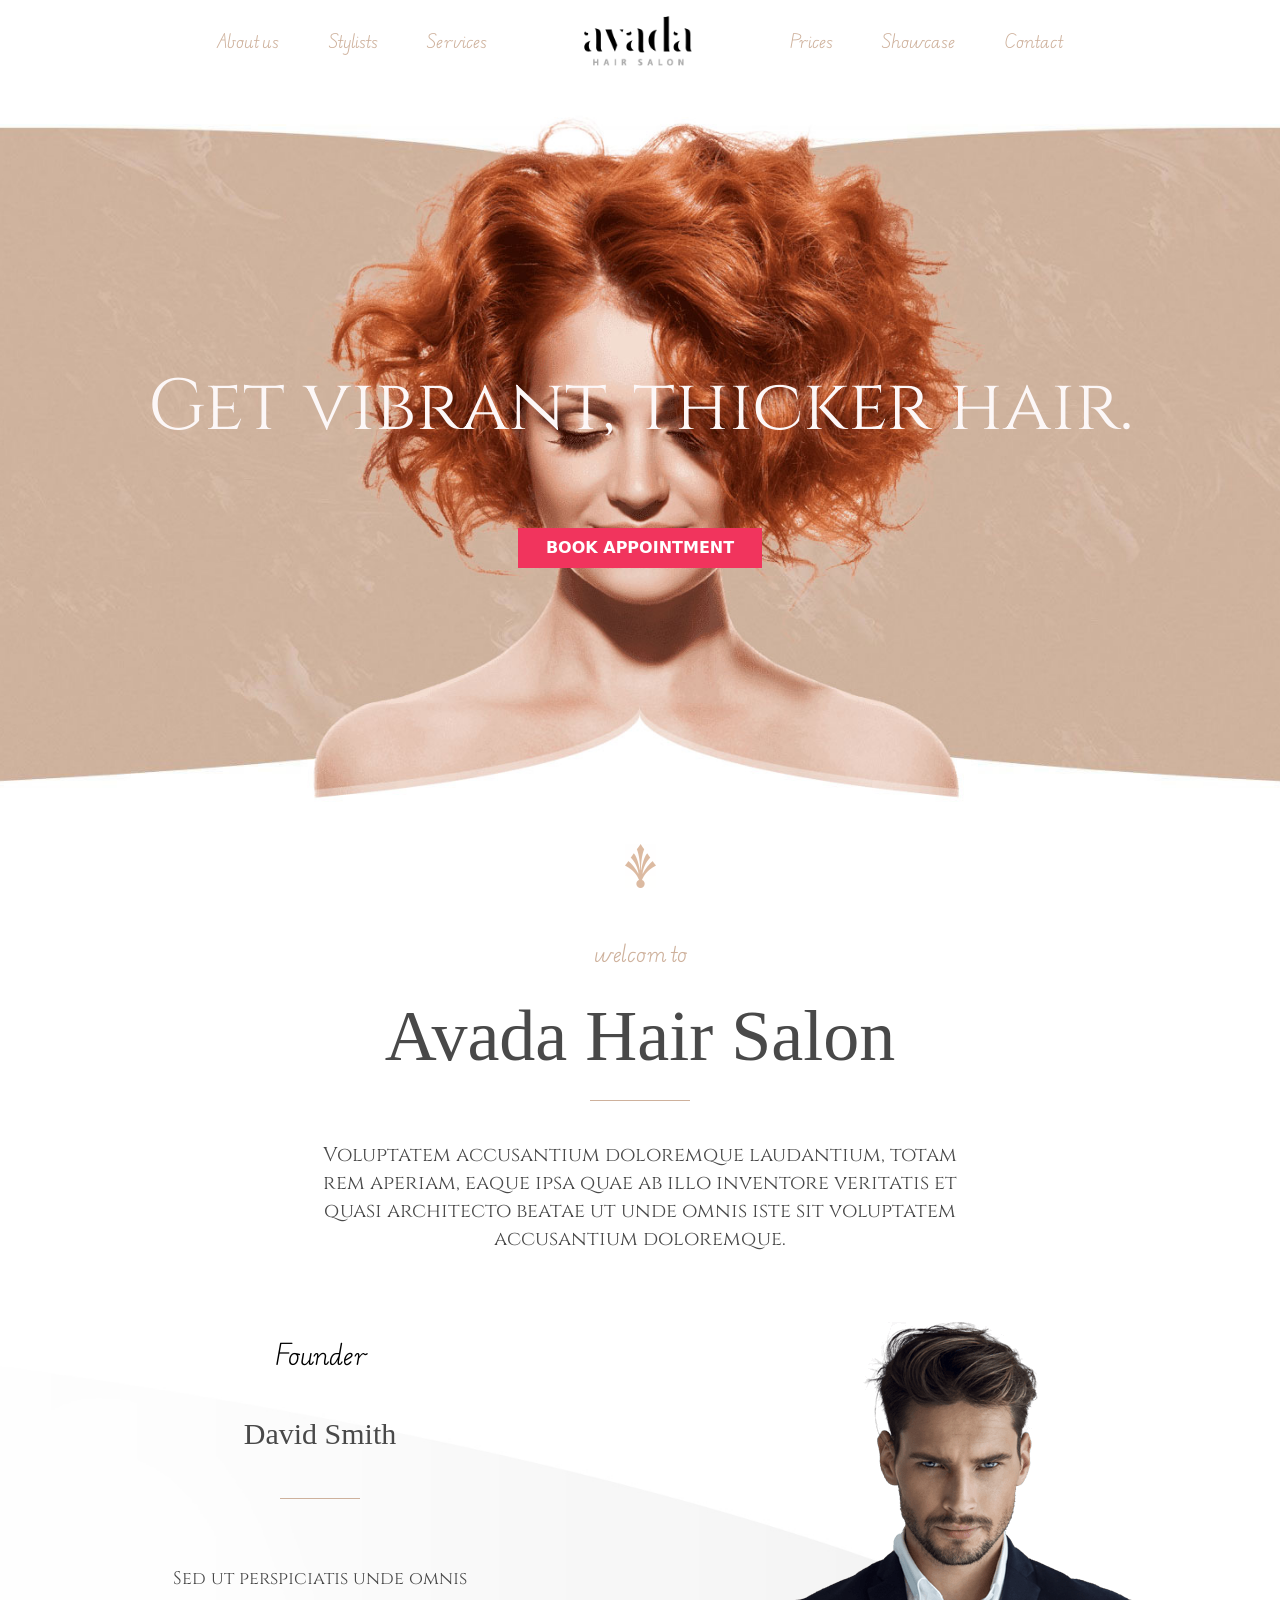
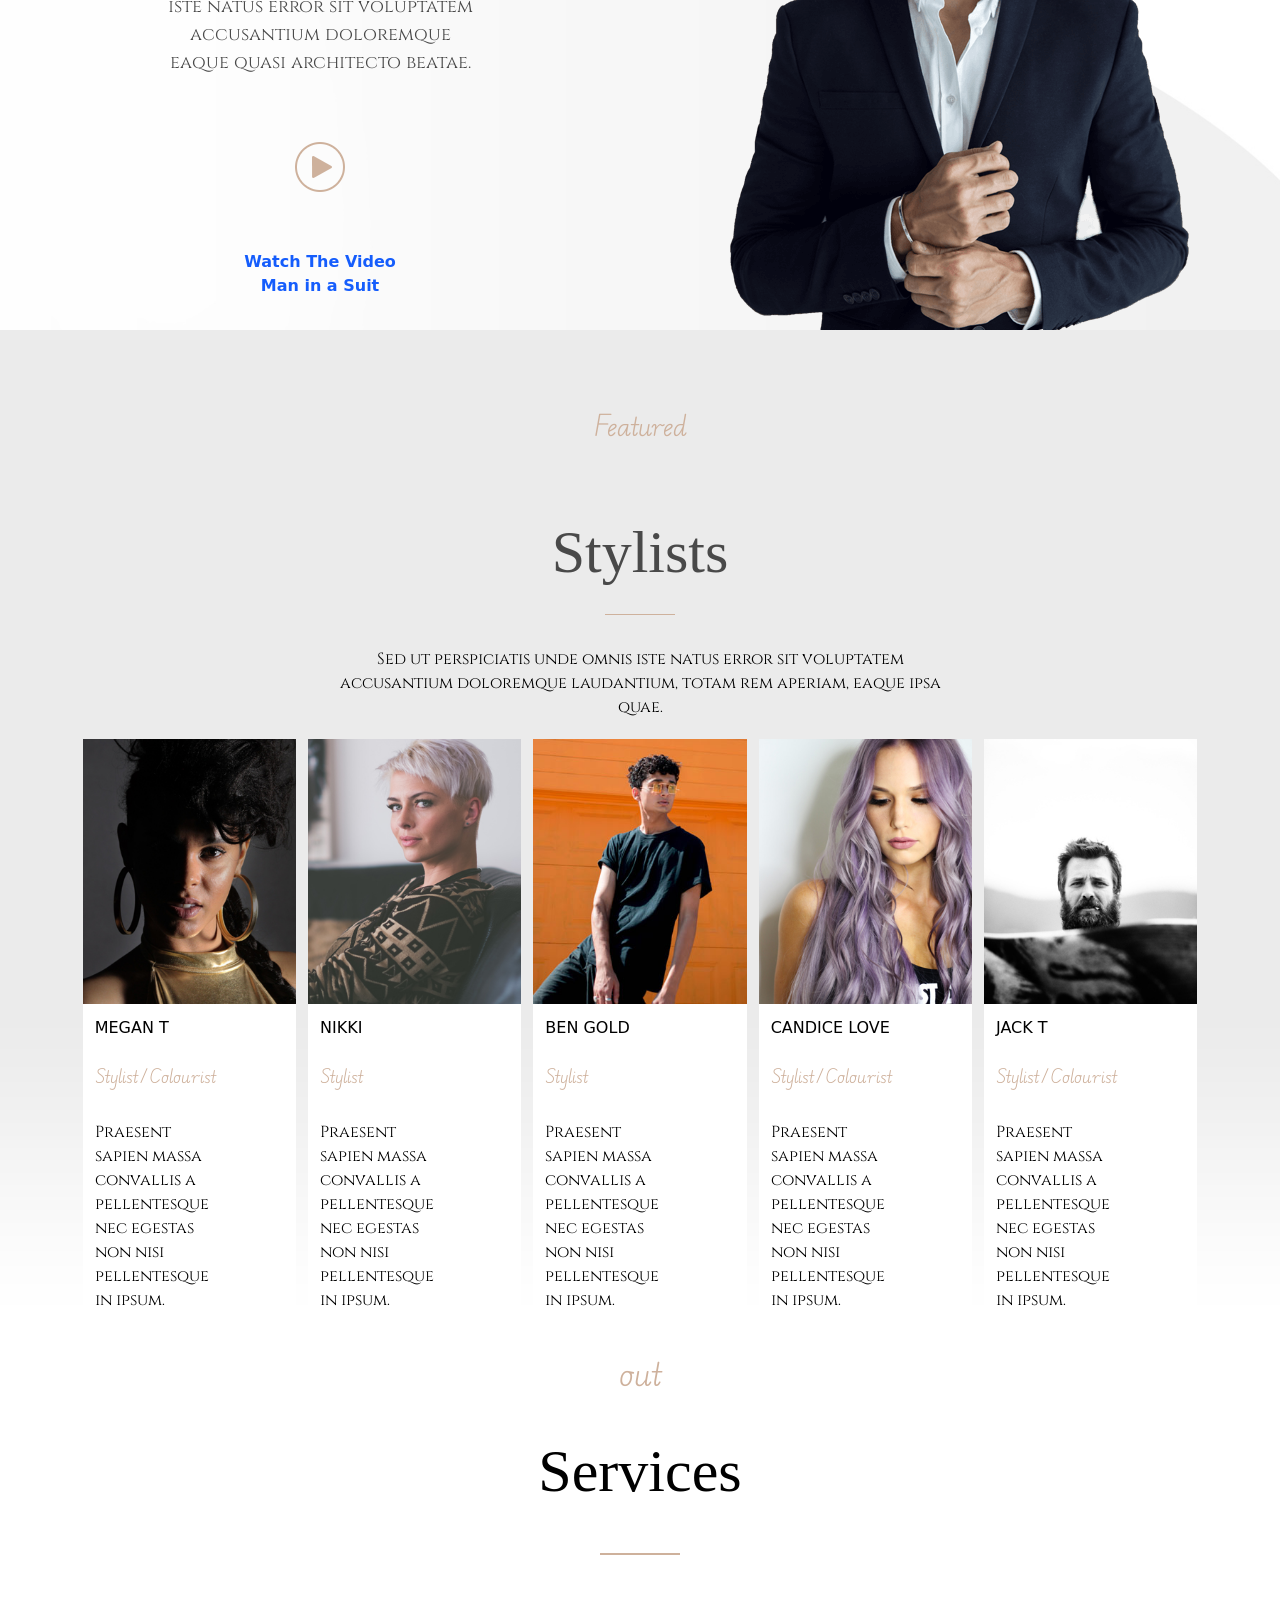
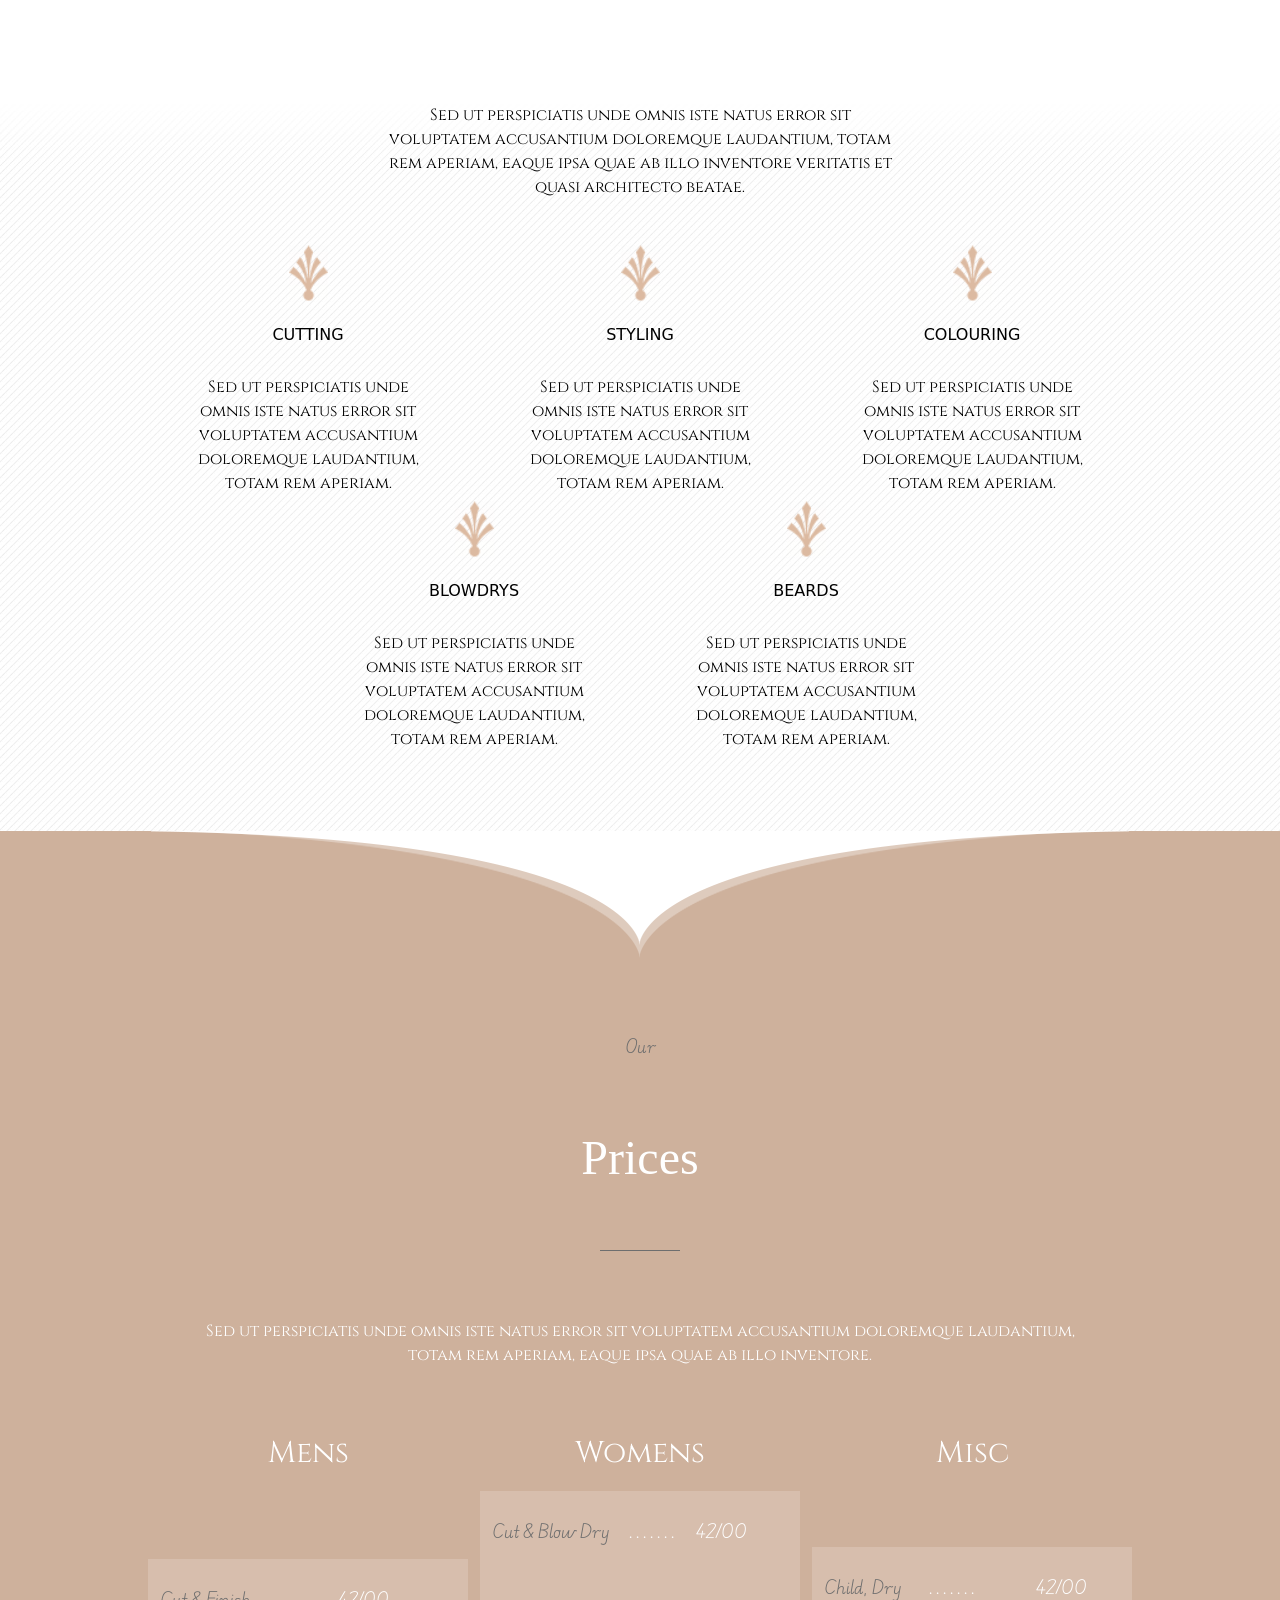
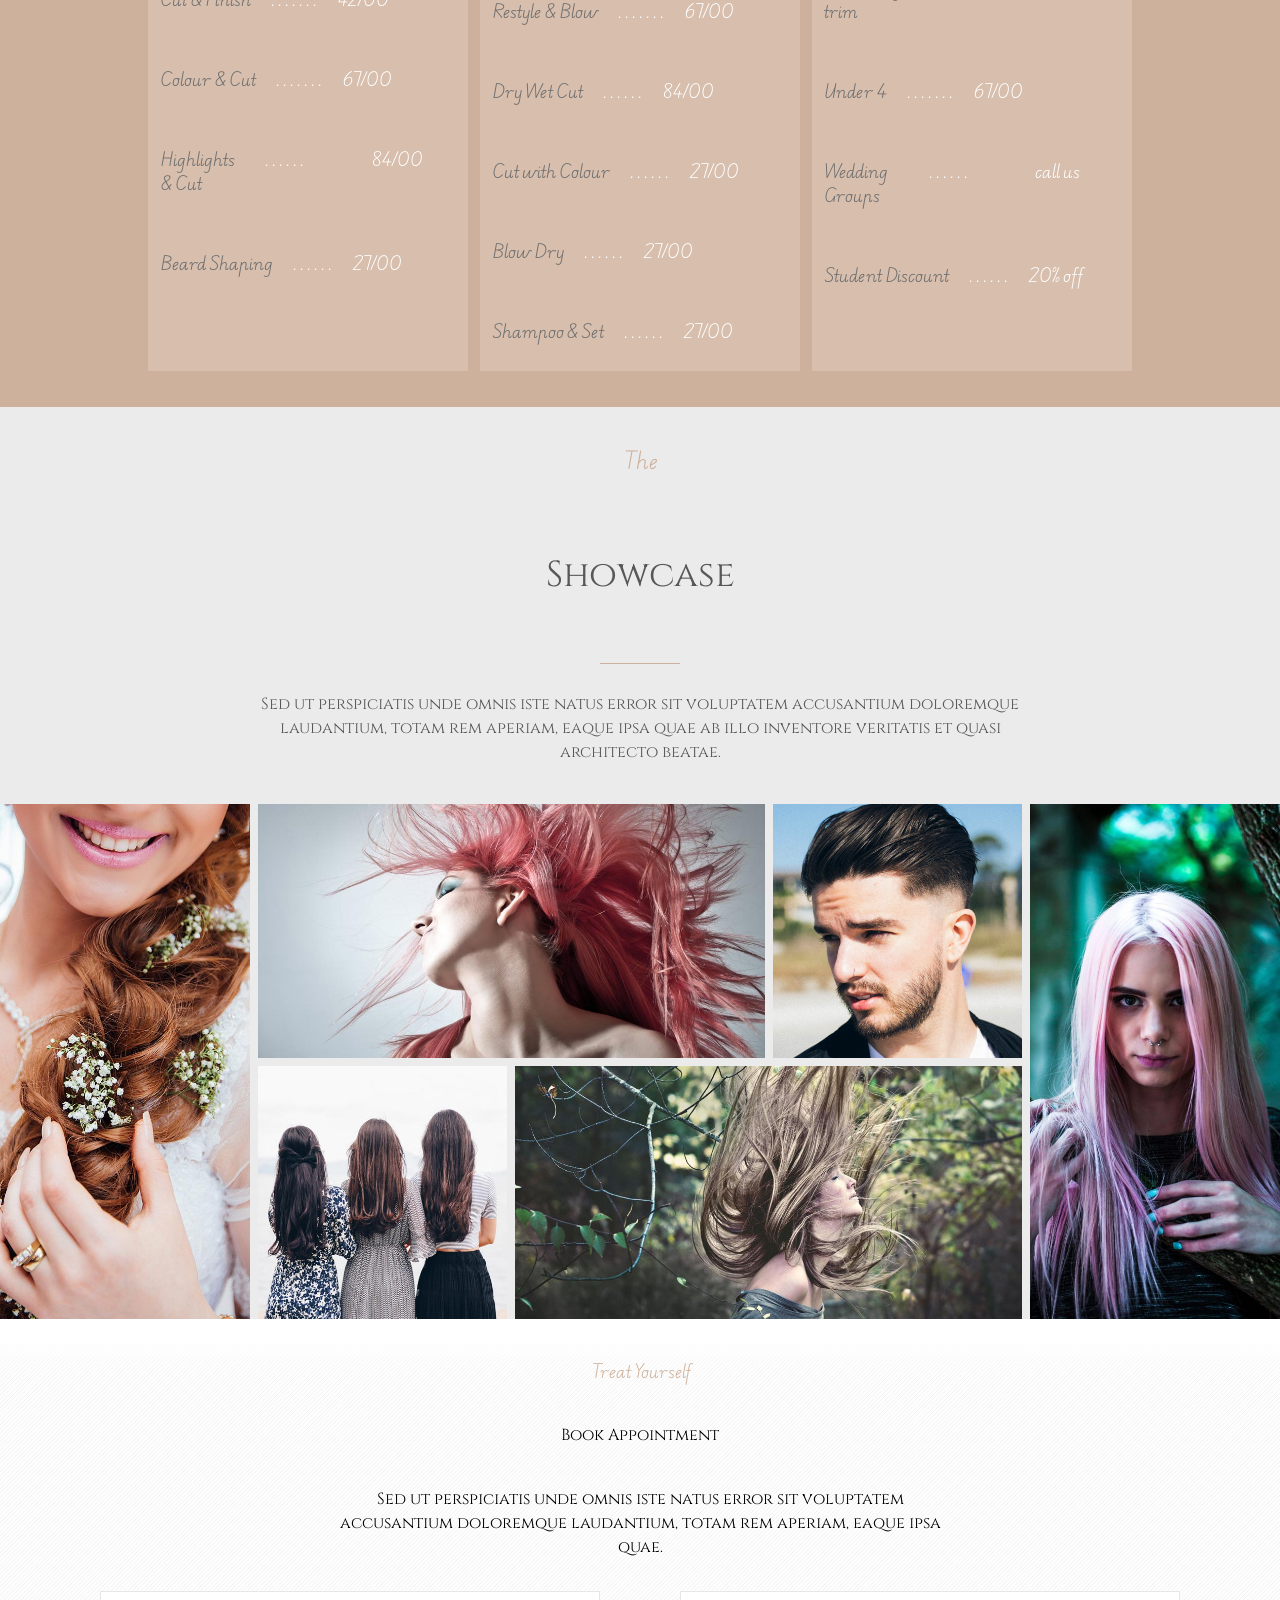
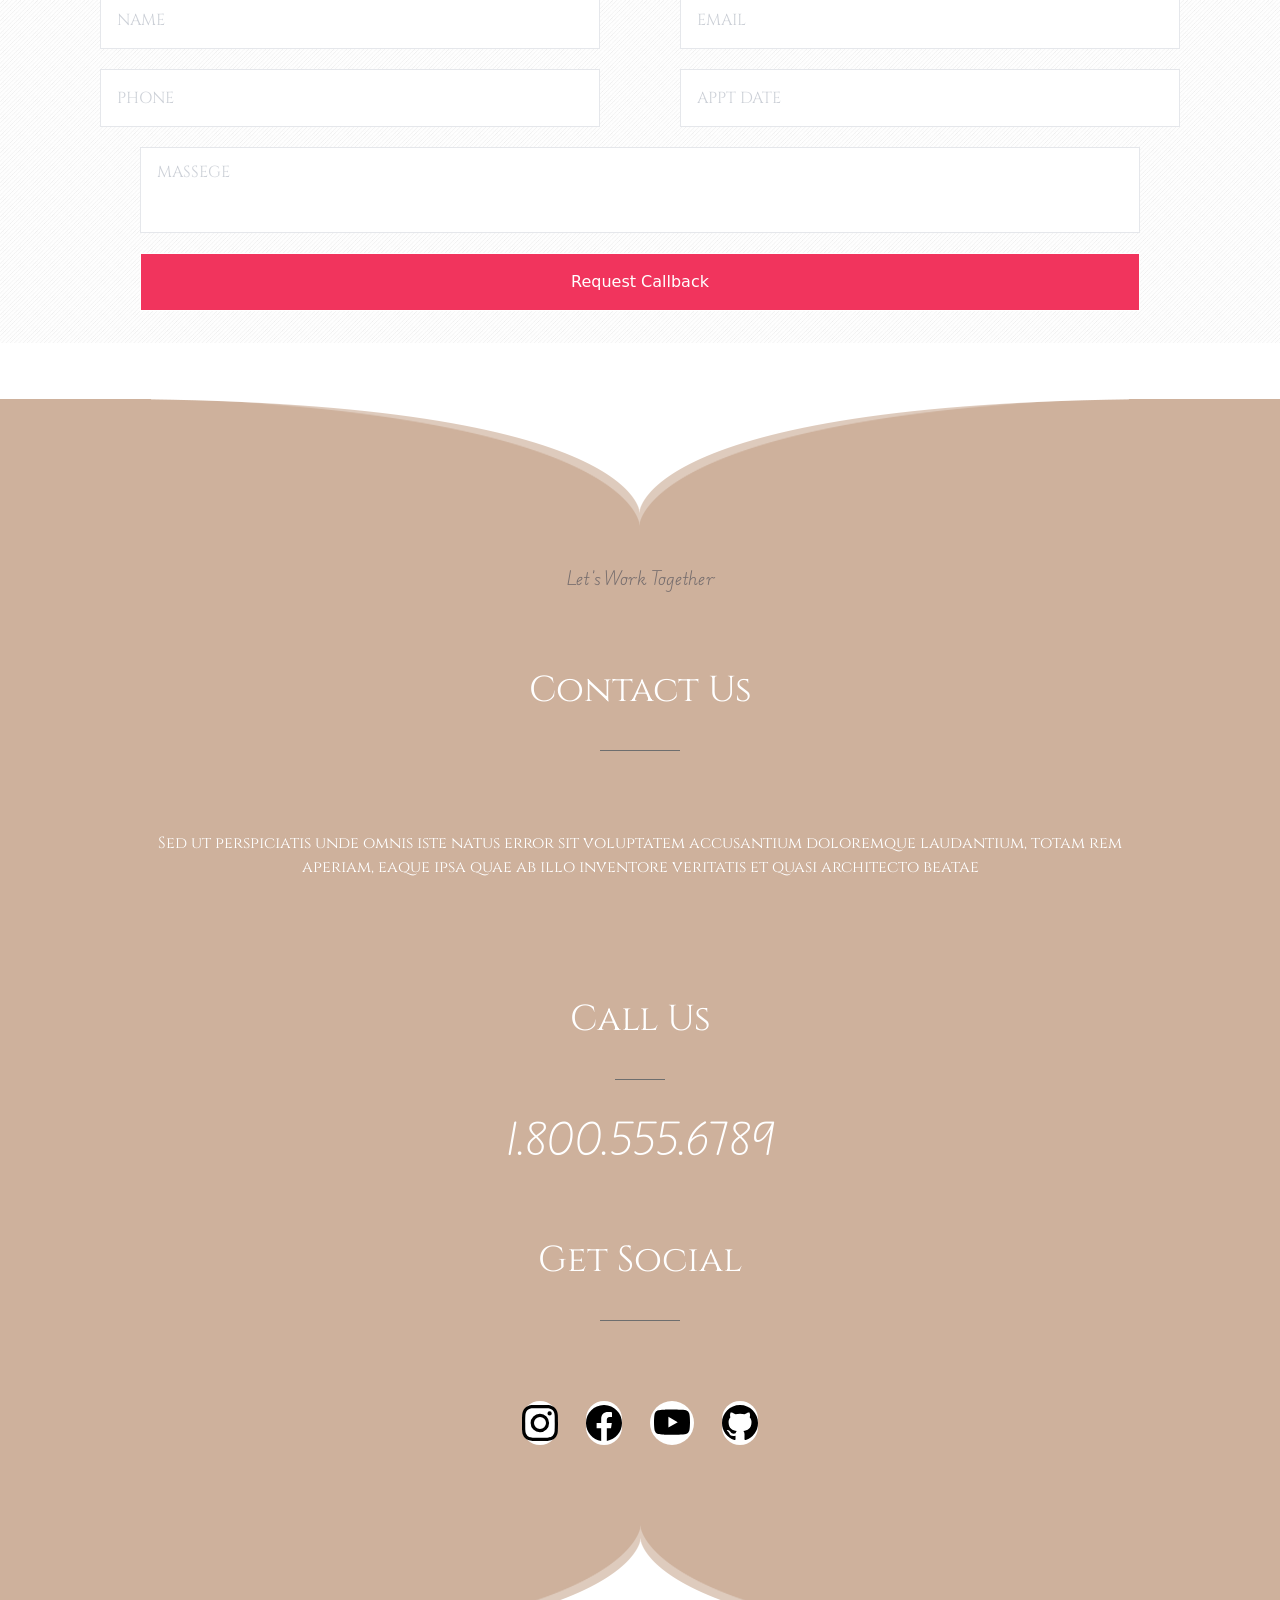
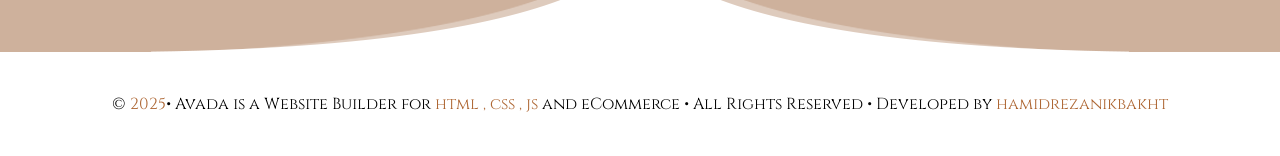
==== index.html @ 2f101762 "Initial commit" ====
<!DOCTYPE html>
<html lang="en">
<head>
    <meta charset="UTF-8">
    <meta name="viewport" content="width=device-width, initial-scale=1.0">
    <link href="./src/output.css" rel="stylesheet">
    <link rel="icon" href="src/img/intro-icon_03.png">
<title>salon</title>
</head>
<body>
    <main class="w-full flex flex-wrap 2xl:container mx-auto">
        <nav class="w-full flex flex-wrap justify-center py-4 fixed bg-white z-50 2xl:container mx-auto *:font-[par]  ">
          <ul  class="w-5/6 flex justify-between items-center xl:w-4/6  ">
              <li id="q" class="hidden  text-[#ceb19c] lg:flex      ">  About us</li>
                <li id="w" class="hidden  text-[#ceb19c] lg:flex"> Stylists</li>
                <li id="e" class="hidden  text-[#ceb19c] lg:flex">  Services</li>
            <figure class=" flex justify-center lg:w-1/4   ">
                <img class="h-[50px]" src="src/img/logo_salon-1.png" alt="">
            </figure>
                <li id="r" class="hidden  text-[#ceb19c] lg:flex">Prices</li>
                <li id="t" class="hidden  text-[#ceb19c] lg:flex">  Showcase</li>
                <li id="y" class="hidden  text-[#ceb19c] lg:flex">Contact</li>

                <li id="mm" class="  lg:hidden"><svg xmlns="http://www.w3.org/2000/svg" width="36" height="36" fill="currentColor" class="bi bi-list mr-2 text-[#ceb19c]" viewBox="0 0 16 16">
                    <path fill-rule="evenodd" d="M2.5 12a.5.5 0 0 1 .5-.5h10a.5.5 0 0 1 0 1H3a.5.5 0 0 1-.5-.5m0-4a.5.5 0 0 1 .5-.5h10a.5.5 0 0 1 0 1H3a.5.5 0 0 1-.5-.5m0-4a.5.5 0 0 1 .5-.5h10a.5.5 0 0 1 0 1H3a.5.5 0 0 1-.5-.5"/>
                  </svg></li>
            </ul>
        </nav>
        <header class=" w-full flex justify-center flex-wrap mt-24 py-64 bg-center bg-cover   " style="background-image: url(src/img/homepage_hero.jpg);  ">
            <div class="w-full text-center flex justify-center py-5 "><p class=" text-4xl w-[80%] font-[iran] lg:text-7xl text-[#fcf7f7]">Get vibrant, thicker hair.</p></div>
            <div class="w-full flex justify-center pt-16  "><button class="bg-[#f1345d] px-7 py-2 text-white font-bold ">BOOK APPOINTMENT</button></div>
            <ul id="uu" class=" bg-black hidden  *:w-full   *:text-black  z-50   ">

              <li class=" w-full  font-[Iran] py-5">About us</li>
              <li class=" w-full  font-[Iran] py-5">Stylists</li>
              <li class=" w-full  font-[Iran] py-5">Services</li>
              <li class=" w-full  font-[Iran] py-5">Prices</li>
              <li class=" w-full  font-[Iran] py-5">Showcase</li>
              <li class=" w-full  font-[Iran] py-5">Contact</li>

            </ul>
        
          </header>
        <section class="w-full flex-wrap flex ">
            <figure class="w-full flex justify-center py-5">
                <img src="src/img/intro-icon_03.png" alt="">
                 </figure>
            <div class="font-extralight w-full text-[#ceb19c] text-center py-8"><p class="text-xl font-[par]">welcom to</p></div>
            <div class="w-full flex-wrap flex text-center justify-center"><p class="font-serif text-[45px] w-[80%] lg:text-7xl text-[#494949]">Avada Hair Salon</p></div>
            <div class="w-full flex justify-center mt-7"><div class="w-[100px] border-b border-[#ceb19c]"></div></div>
            <div class="w-full text-center py-10 flex justify-center"><p class="text-[#494949] text-xl font-[Iran] w-[50%] md:w-[90%] lg:w-[60%] xl:w-[50%]">Voluptatem accusantium doloremque laudantium, totam rem aperiam, eaque ipsa quae ab illo inventore veritatis et quasi architecto beatae ut unde omnis iste sit voluptatem accusantium doloremque.</p></div>
           
        </section>
           <section id="z" class=" w-full flex flex-wrap bg-center bg-cover " style="background-image: url(/src/img/intro-bg2_02.jpg);  ; object-fit: cover;">
            <div class=" lg:w-1/2 flex-wrap flex items-end">
            <div class="w-full text-center py-5"><p class="text-[-[#ceb19c]] text-2xl font-[par]">Founder</p></div>
            <div class="w-full text-center  pb-5"><p class="text-3xl font-serif text-[#494949] ">David Smith</p></div>
            <div class="w-full flex justify-center"><div class="border-b w-[80px] border-[#ceb19c]"></div></div>
            <div class=" flex justify-center  py-10"><p class="text-[#494949]  w-[50%]  text-center text-lg font-[Iran] ">Sed ut perspiciatis unde omnis iste natus error sit voluptatem accusantium doloremque eaque quasi architecto beatae.</p></div>
             <figure class=" flex justify-center w-full ">
                <img src="src/img/play_03.png" alt="">
            </figure>
        
            <div class="w-full text-center  py-8"><p class="text-blue-600 font-bold">Watch The Video <br/> Man in a Suit</p></div>
     </div>
     <div class="w-full lg:w-1/2">
            <figure class="w-full flex justify-center  " >
                <img src="src/img/mr_avada_founder.png" alt="">
            </figure>
        </div>
        </section>
        <section id="x" class="bg-[#ebebeb] w-full  ">
            <div class="w-full flex justify-center py-20 text-[#ceb19c] text-2xl"><p class=" font-[par] ">Featured</p></div>
            <div class="w-full flex justify-center "><p class="font-serif text-4xl lg:text-6xl text-[#494949]">Stylists</p></div>
            <div class="w-full py-8 flex justify-center"><div class="w-[70px] border-b border-[#ceb19c]"></div></div>
            <div class="w-full flex justify-center"><p class="font-[Iran] text-center w-[80%] xl:w-[50%]">Sed ut perspiciatis unde  omnis iste natus error sit voluptatem accusantium doloremque laudantium, totam rem aperiam, eaque ipsa quae.</p></div>
        <div class=" w-full flex-wrap flex justify-center md:gap-3  lg:w-full lg:flex-wrap lg:flex lg:justify-center lg:gap-3  *:bg-white *:lg:w-1/6 *:md:w-1/4 *:mt-5 *:w-[80%] " style="background-image: url(src/img/stylist-bg.jpg);">
            <div class=""><figure class="w-full"><img class="mx-auto" src="src/img/01.jpg" alt=""> <figcaption class="ml-3 py-3">MEGAN T</figcaption> <figcaption class="ml-3 py-3 font-[par] text-[#ceb19c]">Stylist / Colourist</figcaption ></figure> <p class=" font-[Iran] ml-3 w-[60%] py-5">Praesent sapien massa convallis a pellentesque nec egestas non nisi pellentesque in ipsum.</p></div>
            <div class=""><figure class="w-full"><img class="mx-auto" src="src/img/02.jpg" alt=""> <figcaption class="ml-3 py-3">NIKKI</figcaption> <figcaption class=" ml-3 py-3 font-[par] text-[#ceb19c]">Stylist</figcaption ></figure> <p class=" font-[Iran] ml-3 w-[60%] py-5">Praesent sapien massa convallis a pellentesque nec egestas non nisi pellentesque in ipsum.</p> </div>
            <div class=""><figure class="w-full"><img class="mx-auto" src="src/img/03.jpg" alt=""> <figcaption class="ml-3 py-3">BEN GOLD</figcaption> <figcaption class=" ml-3 py-3 font-[par] text-[#ceb19c]">Stylist</figcaption ></figure><p class=" font-[Iran] ml-3 w-[60%] py-5">Praesent sapien massa convallis a pellentesque nec egestas non nisi pellentesque in ipsum.</p>  </div>
            <div class=""><figure class="w-full"><img class="mx-auto" src="src/img/04.jpg" alt=""> <figcaption class="ml-3 py-3">CANDICE LOVE</figcaption> <figcaption class=" ml-3 py-3 font-[par] text-[#ceb19c]">Stylist / Colourist</figcaption ></figure> <p class=" font-[Iran] ml-3 w-[60%] py-5">Praesent sapien massa convallis a pellentesque nec egestas non nisi pellentesque in ipsum.</p> </div>
            <div class=""><figure class="w-full"><img class="mx-auto" src="src/img/05.jpg" alt=""> <figcaption class="ml-3 py-3">JACK T</figcaption> <figcaption class=" ml-3 py-3  font-[par] text-[#ceb19c]">Stylist / Colourist</figcaption ></figure><p class=" font-[Iran] ml-3 w-[60%] py-5">Praesent sapien massa convallis a pellentesque nec egestas non nisi pellentesque in ipsum.</p> </div>
        </div>
        </section>
        <section id="c" class="w-full flex flex-wrap justify-center bg-white pb-20">
            <div class="w-full py-6 text-center"><span class="text-[#ceb19c] font-[par] text-3xl">out</span></div>
            <div class="w-full py-6 text-center"><span class="text-black  text-6xl font-serif">Services</span></div>
            <div class="w-full py-7"><div class="w-[80px] border border-[#ceb19c] mx-auto"></div></div>
        </section>
        <section class="w-full flex-wrap flex justify-center gap-y-3   *:w-[80%] *: *:flex *:justify-center *:flex-wrap lg:gap-3 pb-20 " style="background-image: url(src/img/services-bg3_26-e1518615760726.jpg);">
            <div class="w-full flex justify-center py-10"><p class="font-[Iran] text-center w-[60%] lg:w-[50%]">Sed ut perspiciatis unde omnis iste natus error sit voluptatem accusantium doloremque laudantium, totam rem aperiam, eaque ipsa quae ab illo inventore veritatis et quasi architecto beatae.</p></div>
            <div class="text-center lg:w-1/4"><figure class="w-full flex justify-center flex-wrap"><img class="scale-125 " src="src/img/intro-icon_03.png" alt=""> <figcaption class="w-full  py-7 text-center">CUTTING</figcaption></figure><p class="w-[60%]  font-[Iran]  md:w-[70%]">Sed ut perspiciatis unde omnis iste natus error sit voluptatem accusantium doloremque laudantium, totam rem aperiam.</p></div>
            <div class="text-center lg:w-1/4"><figure class="w-full flex justify-center flex-wrap"><img class="scale-125 " src="src/img/intro-icon_03.png" alt=""> <figcaption class="w-full  py-7 text-center">STYLING</figcaption></figure><p class="w-[60%]  font-[Iran]  md:w-[70%]">Sed ut perspiciatis unde omnis iste natus error sit voluptatem accusantium doloremque laudantium, totam rem aperiam.</p></div>
            <div class="text-center lg:w-1/4"><figure class="w-full flex justify-center flex-wrap"><img class="scale-125 " src="src/img/intro-icon_03.png" alt=""> <figcaption class="w-full  py-7 text-center">COLOURING</figcaption></figure><p class="w-[60%]  font-[Iran]  md:w-[70%]">Sed ut perspiciatis unde omnis iste natus error sit voluptatem accusantium doloremque laudantium, totam rem aperiam.</p></div>
            <div class="text-center lg:w-1/4"><figure class="w-full flex justify-center flex-wrap"><img class="scale-125 " src="src/img/intro-icon_03.png" alt=""> <figcaption class="w-full  py-7 text-center">BLOWDRYS</figcaption></figure><p class="w-[60%]  font-[Iran]  md:w-[70%]">Sed ut perspiciatis unde omnis iste natus error sit voluptatem accusantium doloremque laudantium, totam rem aperiam.</p></div>
            <div class="text-center lg:w-1/4"><figure class="w-full flex justify-center flex-wrap"><img class="scale-125 " src="src/img/intro-icon_03.png" alt=""> <figcaption class="w-full  py-7 text-center">BEARDS</figcaption></figure><p class="w-[60%]  font-[Iran]  md:w-[70%]">Sed ut perspiciatis unde omnis iste natus error sit voluptatem accusantium doloremque laudantium, totam rem aperiam.</p></div>
        </section>
        <section id="v" class="w-full flex-wrap flex justify-center bg-[#ceb19c] gap-3">
                <figure class="w-full flex justify-center"><img class="-scale-100" src="src/img/footer-curve.png" alt=""> </figure>            
                <div class="w-full text-center py-16"><p class="font-[par] text-[#6e6e6e]">Our</p></div>
                <div class="w-full text-center "><p class="font-serif text-white text-5xl">Prices</p></div>
                <div class="w-full py-14 "><div class="w-[80px] border-b border-[#6e6e6e] mx-auto"></div></div>
                <div class="w-full flex justify-center "><p class="font-[Iran] text-center text-white  w-[70%]">Sed ut perspiciatis unde omnis iste natus error sit voluptatem accusantium doloremque laudantium, totam rem aperiam, eaque ipsa quae ab illo inventore.</p>                </div>
                <div class="w-[80%] flex flex-wrap justify-center my-9 lg:w-1/4">
                    <p class="text-white py-5 font-[Iran] text-3xl ">Mens</p>
                    <div class="w-full bg-[#d7bead] *:space-x-5 *:text-[#6e6e6e] *:font-[par] *:py-7 *:px-3 ">
                      <div class="flex"> <p>Cut & Finish </p> <span class="text-white">. . . . . . . </span> <span class="text-white">42/00</span></div> 
                      <div class="flex"> <p>Colour & Cut </p> <span class="text-white">. . . . . . . </span> <span class="text-white">67/00</span></div> 
                      <div class="flex *:w-1/3"> <p>Highlights & Cut	 </p> <span class="text-white">. . . . . .  </span> <span class="text-white">84/00</span></div> 
                      <div class="flex"> <p>Beard Shaping </p> <span class="text-white ">. . . . . .  </span> <span class="text-white">27/00</span></div> 
                        
                    </div>
                </div>
                <div class="w-[80%] flex flex-wrap justify-center my-9 lg:w-1/4  ">
                    <p class="text-white py-5 font-[Iran] text-3xl ">Womens</p>
                    <div class="w-full bg-[#d7bead] *:space-x-5 *:text-[#6e6e6e] *:font-[par] *:py-7 *:px-3 ">
                      <div class="flex"> <p>Cut & Blow Dry </p> <span class="text-white">. . . . . . . </span> <span class="text-white">42/00</span></div> 
                      <div class="flex"> <p>Restyle & Blow</p> <span class="text-white">. . . . . . . </span> <span class="text-white">67/00</span></div> 
                      <div class="flex"> <p>Dry Wet Cut	 </p> <span class="text-white">. . . . . .  </span> <span class="text-white">84/00</span></div> 
                      <div class="flex"> <p>Cut with Colour </p> <span class="text-white ">. . . . . .  </span> <span class="text-white">27/00</span></div> 
                      <div class="flex"> <p>Blow Dry </p> <span class="text-white ">. . . . . .  </span> <span class="text-white">27/00</span></div> 
                      <div class="flex"> <p>Shampoo & Set </p> <span class="text-white ">. . . . . .  </span> <span class="text-white">27/00</span></div> 
                        
                    </div>
                </div>
                <div class="w-[80%] flex flex-wrap justify-center my-9 lg:w-1/4 ">
                    <p class="text-white py-5 font-[Iran] text-3xl">Misc</p>
                    <div class="w-full bg-[#d7bead] *:space-x-5 *:text-[#6e6e6e] *:font-[par] *:py-7 *:px-3 ">
                      <div class="flex *:w-1/3" > <p>Child, Dry trim </p> <span class="text-white">. . . . . . . </span> <span class="text-white">42/00</span></div> 
                      <div class="flex"> <p>Under 4</p> <span class="text-white">. . . . . . . </span> <span class="text-white">67/00</span></div> 
                      <div class="flex *:w-1/3"> <p>Wedding Groups	 </p> <span class="text-white">. . . . . .</span> <span class="text-white">call us</span></div> 
                      <div class="flex"> <p>Student Discount </p> <span class="text-white ">. . . . . .</span> <span class="text-white">20% off</span></div> 
                    </div>
                </div>
            </section>
            <section id="b" class="w-full flex flex-wrap bg-[#ebebeb] ">
                <div class="w-full text-center py-10"><p class="font-[par] text-[#ceb19c] text-xl">The</p></div>
                <div class="w-full text-center py-10"><p class="font-[Iran] text-[#585858] text-4xl">Showcase</p></div>
                <div class="w-full py-7"><div class="w-[80px] border-b border-[#ceb19c] mx-auto"></div></div>
                <div class="w-full flex justify-center"><p class="font-[Iran] w-[60%] text-center text-[#585858]">Sed ut perspiciatis unde omnis iste natus error sit voluptatem accusantium doloremque laudantium, totam rem aperiam, eaque ipsa quae ab illo inventore veritatis et quasi architecto beatae.</p></div>
                 <div class="flex flex-wrap gap-y-4 py-9 lg:hidden ">
                                   <figure class=""><img class=" object-cover" src="src/img/wedding_salon_service.jpg" alt=""></figure>
                                   <figure class=""><img class="h-[200px] object-cover" src="src/img/gallery_image_2.jpg" alt=""></figure>
                                   <figure class=""><img class="h-[300px] w-full object-cover"  src="src/img/1414_01.jpg" alt=""></figure>
                                   <figure class=""><img src="src/img/gallery_image_4.jpg" alt=""></figure>
                                   <figure class=""><img class="h-[200px] object-cover"  src="src/img/gallery_image_5.jpg" alt=""></figure>
       
                               </div> 
                        <div class=" hidden lg:grid w-full  grid-cols-10  gap-2  pt-10 overflow-hidden  *:overflow-hidden *:transition-all duration-300 *:hover:scale-110 ">
                            <figure class="col-span-2 row-span-2 ">
                              <img class="h-full object-cover " src="src/img/wedding_salon_service.jpg" alt="">
                            </figure>
                            <figure class="col-span-4 row-span-1 ">
                              <img class=" object-cover " src="src/img/gallery_image_2.jpg" alt="">
                            </figure>
                            <figure class="col-span-2 row-span-1 ">
                              <img class="h-full object-cover " src="src/img/1414_01.jpg" alt="">
                            </figure>
                            <figure class="col-span-2 row-span-2 ">
                              <img class="h-full object-cover " src="src/img/gallery_image_3.jpg" alt="">
                            </figure>
                            <figure class="col-span-2 row-span-1 ">
                              <img class="h-full object-cover " src="src/img/gallery_image_4.jpg" alt="">
                            </figure>
                            <figure class="col-span-4 row-span-1 ">
                              <img  src="src/img/gallery_image_5.jpg" alt="">
                            </figure>
                          </div>
                        
            </section>
            <section class="flex flex-wrap w-full bg-[#ebebeb] bg-cover " style="background-image: url(src/img/services-bg3_26-e1518615760726.jpg);">
                <div class="w-full flex justify-center text-[#ceb19c]"><p class="font-[par] py-10">Treat Yourself</p></div>
                <div class="w-full flex justify-center text-black"><p class="font-[Iran] pb-10">Book Appointment</p></div>
                <div class="w-full mx-auto"><div class="w-[60px] bordr border-[#ceb19c]"></div></div>
                <div class="w-full flex justify-center"><p class="w-[50%] text-center font-[Iran]">Sed ut perspiciatis unde omnis iste natus error sit voluptatem accusantium doloremque laudantium, totam rem aperiam, eaque ipsa quae.</p></div>
                <div class=" w-full flex flex-wrap justify-center py-8 gap-y-5 gap-20">
                    <input class="border bg-white p-4 border-gray-200 text-gray-400 font-[Iran] lg:w-[500px]" placeholder="NAME" type="text">
                    <input class="border bg-white p-4 border-gray-200 text-gray-400 font-[Iran] lg:w-[500px]" placeholder="EMAIL" type="email">
                    <input class="border bg-white p-4 border-gray-200 text-gray-400 font-[Iran] lg:w-[500px]" placeholder="PHONE" type="number">
                    <input class="border bg-white p-4 border-gray-200 text-gray-400 font-[Iran] lg:w-[500px]" placeholder="APPT DATE" type="text">
                    <input class="border bg-white pb-12 px-4 py-3 border-gray-200 text-gray-400 font-[Iran] lg:w-[1000px] " placeholder="MASSEGE" type="text">
                    <button class="p-4 border bg-[#f1345d] text-white md:w-[600px] lg:w-[1000px]">Request Callback</button>
                </div>
            </section>
            <footer id="n" class="w-full flex-wrap flex justify-center bg-[#ceb19c] mt-14">
                <figure class="w-full flex justify-center"><img class="-scale-100 object-cover" src="src/img/footer-curve.png" alt=""></figure>
                <div class="w-full text-center py-10"><p class="font-[par] text-[#776e6e]">Let’s Work Together</p></div>
                <div class="w-full text-center py-10"><p class="font-[Iran] text-4xl text-white">Contact Us</p></div>
                <div class="w-full "><div class="w-[80px] border-b mx-auto border-[#6e6e6e]"></div></div>
                <div class="w-[80%] py-20"><p class="text-white font-[Iran] text-center">Sed ut perspiciatis unde omnis iste natus error sit voluptatem accusantium doloremque laudantium, totam rem aperiam, eaque ipsa quae ab illo inventore veritatis et quasi architecto beatae</p></div>
                <div class="w-full text-center"><p class="text-white font-[Iran] text-4xl py-10">Call Us</p></div>
                <div class="w-full "><div class="w-[50px] border-b mx-auto border-[#6e6e6e]"></div></div>
                <div class="w-full text-center"><p class="text-white font-[par] text-4xl py-10">1.800.555.6789</p></div>
                <div class="w-full text-center"><p class="text-white font-[Iran] text-4xl py-10">Get Social</p></div>
                <div class="w-full "><div class="w-[80px] border-b mx-auto border-[#6e6e6e]"></div></div>
                <div class="w-full flex justify-center gap-7 py-20 *:flex *:items-center *:hover:scale-105 " ><span class=" bg-white rounded-full flex items-center"><svg xmlns="http://www.w3.org/2000/svg" width="36" height="36" fill="currentColor" class="bi bi-instagram" viewBox="0 0 16 16">
                    <path d="M8 0C5.829 0 5.556.01 4.703.048 3.85.088 3.269.222 2.76.42a3.9 3.9 0 0 0-1.417.923A3.9 3.9 0 0 0 .42 2.76C.222 3.268.087 3.85.048 4.7.01 5.555 0 5.827 0 8.001c0 2.172.01 2.444.048 3.297.04.852.174 1.433.372 1.942.205.526.478.972.923 1.417.444.445.89.719 1.416.923.51.198 1.09.333 1.942.372C5.555 15.99 5.827 16 8 16s2.444-.01 3.298-.048c.851-.04 1.434-.174 1.943-.372a3.9 3.9 0 0 0 1.416-.923c.445-.445.718-.891.923-1.417.197-.509.332-1.09.372-1.942C15.99 10.445 16 10.173 16 8s-.01-2.445-.048-3.299c-.04-.851-.175-1.433-.372-1.941a3.9 3.9 0 0 0-.923-1.417A3.9 3.9 0 0 0 13.24.42c-.51-.198-1.092-.333-1.943-.372C10.443.01 10.172 0 7.998 0zm-.717 1.442h.718c2.136 0 2.389.007 3.232.046.78.035 1.204.166 1.486.275.373.145.64.319.92.599s.453.546.598.92c.11.281.24.705.275 1.485.039.843.047 1.096.047 3.231s-.008 2.389-.047 3.232c-.035.78-.166 1.203-.275 1.485a2.5 2.5 0 0 1-.599.919c-.28.28-.546.453-.92.598-.28.11-.704.24-1.485.276-.843.038-1.096.047-3.232.047s-2.39-.009-3.233-.047c-.78-.036-1.203-.166-1.485-.276a2.5 2.5 0 0 1-.92-.598 2.5 2.5 0 0 1-.6-.92c-.109-.281-.24-.705-.275-1.485-.038-.843-.046-1.096-.046-3.233s.008-2.388.046-3.231c.036-.78.166-1.204.276-1.486.145-.373.319-.64.599-.92s.546-.453.92-.598c.282-.11.705-.24 1.485-.276.738-.034 1.024-.044 2.515-.045zm4.988 1.328a.96.96 0 1 0 0 1.92.96.96 0 0 0 0-1.92m-4.27 1.122a4.109 4.109 0 1 0 0 8.217 4.109 4.109 0 0 0 0-8.217m0 1.441a2.667 2.667 0 1 1 0 5.334 2.667 2.667 0 0 1 0-5.334"/>
                  </svg></span>
                   <span class=" bg-white rounded-full "><svg xmlns="http://www.w3.org/2000/svg" width="36" height="36" fill="currentColor" class="bi bi-facebook" viewBox="0 0 16 16">
                    <path d="M16 8.049c0-4.446-3.582-8.05-8-8.05C3.58 0-.002 3.603-.002 8.05c0 4.017 2.926 7.347 6.75 7.951v-5.625h-2.03V8.05H6.75V6.275c0-2.017 1.195-3.131 3.022-3.131.876 0 1.791.157 1.791.157v1.98h-1.009c-.993 0-1.303.621-1.303 1.258v1.51h2.218l-.354 2.326H9.25V16c3.824-.604 6.75-3.934 6.75-7.951"/>
                  </svg></span> <span class="rounded-full p-1 bg-white"><svg xmlns="http://www.w3.org/2000/svg" width="36" height="36" fill="currentColor" class="bi bi-youtube" viewBox="0 0 16 16">
                    <path d="M8.051 1.999h.089c.822.003 4.987.033 6.11.335a2.01 2.01 0 0 1 1.415 1.42c.101.38.172.883.22 1.402l.01.104.022.26.008.104c.065.914.073 1.77.074 1.957v.075c-.001.194-.01 1.108-.082 2.06l-.008.105-.009.104c-.05.572-.124 1.14-.235 1.558a2.01 2.01 0 0 1-1.415 1.42c-1.16.312-5.569.334-6.18.335h-.142c-.309 0-1.587-.006-2.927-.052l-.17-.006-.087-.004-.171-.007-.171-.007c-1.11-.049-2.167-.128-2.654-.26a2.01 2.01 0 0 1-1.415-1.419c-.111-.417-.185-.986-.235-1.558L.09 9.82l-.008-.104A31 31 0 0 1 0 7.68v-.123c.002-.215.01-.958.064-1.778l.007-.103.003-.052.008-.104.022-.26.01-.104c.048-.519.119-1.023.22-1.402a2.01 2.01 0 0 1 1.415-1.42c.487-.13 1.544-.21 2.654-.26l.17-.007.172-.006.086-.003.171-.007A100 100 0 0 1 7.858 2zM6.4 5.209v4.818l4.157-2.408z"/>
                  </svg></span>
                   <span class="rounded-full bg-white"><svg xmlns="http://www.w3.org/2000/svg" width="36" height="36" fill="currentColor" class="bi bi-github" viewBox="0 0 16 16">
                    <path d="M8 0C3.58 0 0 3.58 0 8c0 3.54 2.29 6.53 5.47 7.59.4.07.55-.17.55-.38 0-.19-.01-.82-.01-1.49-2.01.37-2.53-.49-2.69-.94-.09-.23-.48-.94-.82-1.13-.28-.15-.68-.52-.01-.53.63-.01 1.08.58 1.23.82.72 1.21 1.87.87 2.33.66.07-.52.28-.87.51-1.07-1.78-.2-3.64-.89-3.64-3.95 0-.87.31-1.59.82-2.15-.08-.2-.36-1.02.08-2.12 0 0 .67-.21 2.2.82.64-.18 1.32-.27 2-.27s1.36.09 2 .27c1.53-1.04 2.2-.82 2.2-.82.44 1.1.16 1.92.08 2.12.51.56.82 1.27.82 2.15 0 3.07-1.87 3.75-3.65 3.95.29.25.54.73.54 1.48 0 1.07-.01 1.93-.01 2.2 0 .21.15.46.55.38A8.01 8.01 0 0 0 16 8c0-4.42-3.58-8-8-8"/>
                  </svg></span></div>
                <figure class="w-full flex justify-center -scale-100"><img class="-scale-100 object-cover" src="src/img/footer-curve.png" alt=""></figure>
            </footer>
            <div class="w-full text-center py-10"><p class="font-[Iran] ">©  <span class="text-[#ae6734]">2025</span>• Avada is a Website Builder for <span class="text-[#ae6734]"> html , css , js </span> and eCommerce • All Rights Reserved • Developed by  <span class="text-[#ae6734]">hamidrezanikbakht</span></p></div>

    </main>
    <script src="src/js.js"></script>
</body>
</html>
---- src/output.css ----
/*! tailwindcss v4.0.9 | MIT License | https://tailwindcss.com */
@layer theme, base, components, utilities;
@layer theme {
  :root, :host {
    --font-sans: ui-sans-serif, system-ui, sans-serif, "Apple Color Emoji",
      "Segoe UI Emoji", "Segoe UI Symbol", "Noto Color Emoji";
    --font-serif: ui-serif, Georgia, Cambria, "Times New Roman", Times, serif;
    --font-mono: ui-monospace, SFMono-Regular, Menlo, Monaco, Consolas, "Liberation Mono",
      "Courier New", monospace;
    --color-amber-400: oklch(0.828 0.189 84.429);
    --color-amber-500: oklch(0.769 0.188 70.08);
    --color-blue-600: oklch(0.546 0.245 262.881);
    --color-gray-200: oklch(0.928 0.006 264.531);
    --color-gray-400: oklch(0.707 0.022 261.325);
    --color-black: #000;
    --color-white: #fff;
    --spacing: 0.25rem;
    --text-lg: 1.125rem;
    --text-lg--line-height: calc(1.75 / 1.125);
    --text-xl: 1.25rem;
    --text-xl--line-height: calc(1.75 / 1.25);
    --text-2xl: 1.5rem;
    --text-2xl--line-height: calc(2 / 1.5);
    --text-3xl: 1.875rem;
    --text-3xl--line-height: calc(2.25 / 1.875);
    --text-4xl: 2.25rem;
    --text-4xl--line-height: calc(2.5 / 2.25);
    --text-5xl: 3rem;
    --text-5xl--line-height: 1;
    --text-6xl: 3.75rem;
    --text-6xl--line-height: 1;
    --text-7xl: 4.5rem;
    --text-7xl--line-height: 1;
    --text-8xl: 6rem;
    --text-8xl--line-height: 1;
    --font-weight-extralight: 200;
    --font-weight-bold: 700;
    --default-transition-duration: 150ms;
    --default-transition-timing-function: cubic-bezier(0.4, 0, 0.2, 1);
    --default-font-family: var(--font-sans);
    --default-font-feature-settings: var(--font-sans--font-feature-settings);
    --default-font-variation-settings: var(
      --font-sans--font-variation-settings
    );
    --default-mono-font-family: var(--font-mono);
    --default-mono-font-feature-settings: var(
      --font-mono--font-feature-settings
    );
    --default-mono-font-variation-settings: var(
      --font-mono--font-variation-settings
    );
  }
}
@layer base {
  *, ::after, ::before, ::backdrop, ::file-selector-button {
    box-sizing: border-box;
    margin: 0;
    padding: 0;
    border: 0 solid;
  }
  html, :host {
    line-height: 1.5;
    -webkit-text-size-adjust: 100%;
    tab-size: 4;
    font-family: var( --default-font-family, ui-sans-serif, system-ui, sans-serif, "Apple Color Emoji", "Segoe UI Emoji", "Segoe UI Symbol", "Noto Color Emoji" );
    font-feature-settings: var(--default-font-feature-settings, normal);
    font-variation-settings: var( --default-font-variation-settings, normal );
    -webkit-tap-highlight-color: transparent;
  }
  body {
    line-height: inherit;
  }
  hr {
    height: 0;
    color: inherit;
    border-top-width: 1px;
  }
  abbr:where([title]) {
    -webkit-text-decoration: underline dotted;
    text-decoration: underline dotted;
  }
  h1, h2, h3, h4, h5, h6 {
    font-size: inherit;
    font-weight: inherit;
  }
  a {
    color: inherit;
    -webkit-text-decoration: inherit;
    text-decoration: inherit;
  }
  b, strong {
    font-weight: bolder;
  }
  code, kbd, samp, pre {
    font-family: var( --default-mono-font-family, ui-monospace, SFMono-Regular, Menlo, Monaco, Consolas, "Liberation Mono", "Courier New", monospace );
    font-feature-settings: var( --default-mono-font-feature-settings, normal );
    font-variation-settings: var( --default-mono-font-variation-settings, normal );
    font-size: 1em;
  }
  small {
    font-size: 80%;
  }
  sub, sup {
    font-size: 75%;
    line-height: 0;
    position: relative;
    vertical-align: baseline;
  }
  sub {
    bottom: -0.25em;
  }
  sup {
    top: -0.5em;
  }
  table {
    text-indent: 0;
    border-color: inherit;
    border-collapse: collapse;
  }
  :-moz-focusring {
    outline: auto;
  }
  progress {
    vertical-align: baseline;
  }
  summary {
    display: list-item;
  }
  ol, ul, menu {
    list-style: none;
  }
  img, svg, video, canvas, audio, iframe, embed, object {
    display: block;
    vertical-align: middle;
  }
  img, video {
    max-width: 100%;
    height: auto;
  }
  button, input, select, optgroup, textarea, ::file-selector-button {
    font: inherit;
    font-feature-settings: inherit;
    font-variation-settings: inherit;
    letter-spacing: inherit;
    color: inherit;
    border-radius: 0;
    background-color: transparent;
    opacity: 1;
  }
  :where(select:is([multiple], [size])) optgroup {
    font-weight: bolder;
  }
  :where(select:is([multiple], [size])) optgroup option {
    padding-inline-start: 20px;
  }
  ::file-selector-button {
    margin-inline-end: 4px;
  }
  ::placeholder {
    opacity: 1;
    color: color-mix(in oklab, currentColor 50%, transparent);
  }
  textarea {
    resize: vertical;
  }
  ::-webkit-search-decoration {
    -webkit-appearance: none;
  }
  ::-webkit-date-and-time-value {
    min-height: 1lh;
    text-align: inherit;
  }
  ::-webkit-datetime-edit {
    display: inline-flex;
  }
  ::-webkit-datetime-edit-fields-wrapper {
    padding: 0;
  }
  ::-webkit-datetime-edit, ::-webkit-datetime-edit-year-field, ::-webkit-datetime-edit-month-field, ::-webkit-datetime-edit-day-field, ::-webkit-datetime-edit-hour-field, ::-webkit-datetime-edit-minute-field, ::-webkit-datetime-edit-second-field, ::-webkit-datetime-edit-millisecond-field, ::-webkit-datetime-edit-meridiem-field {
    padding-block: 0;
  }
  :-moz-ui-invalid {
    box-shadow: none;
  }
  button, input:where([type="button"], [type="reset"], [type="submit"]), ::file-selector-button {
    appearance: button;
  }
  ::-webkit-inner-spin-button, ::-webkit-outer-spin-button {
    height: auto;
  }
  [hidden]:where(:not([hidden="until-found"])) {
    display: none !important;
  }
}
@layer utilities {
  .collapse {
    visibility: collapse;
  }
  .absolute {
    position: absolute;
  }
  .fixed {
    position: fixed;
  }
  .relative {
    position: relative;
  }
  .bottom-0 {
    bottom: calc(var(--spacing) * 0);
  }
  .z-50 {
    z-index: 50;
  }
  .col-span-1 {
    grid-column: span 1 / span 1;
  }
  .col-span-2 {
    grid-column: span 2 / span 2;
  }
  .col-span-3 {
    grid-column: span 3 / span 3;
  }
  .col-span-4 {
    grid-column: span 4 / span 4;
  }
  .row-span-1 {
    grid-row: span 1 / span 1;
  }
  .row-span-2 {
    grid-row: span 2 / span 2;
  }
  .row-span-3 {
    grid-row: span 3 / span 3;
  }
  .row-span-6 {
    grid-row: span 6 / span 6;
  }
  .mx-auto {
    margin-inline: auto;
  }
  .my-9 {
    margin-block: calc(var(--spacing) * 9);
  }
  .mt-5 {
    margin-top: calc(var(--spacing) * 5);
  }
  .mt-7 {
    margin-top: calc(var(--spacing) * 7);
  }
  .mt-14 {
    margin-top: calc(var(--spacing) * 14);
  }
  .mt-24 {
    margin-top: calc(var(--spacing) * 24);
  }
  .mr-2 {
    margin-right: calc(var(--spacing) * 2);
  }
  .ml-3 {
    margin-left: calc(var(--spacing) * 3);
  }
  .ml-4 {
    margin-left: calc(var(--spacing) * 4);
  }
  .ml-5 {
    margin-left: calc(var(--spacing) * 5);
  }
  .ml-6 {
    margin-left: calc(var(--spacing) * 6);
  }
  .ml-7 {
    margin-left: calc(var(--spacing) * 7);
  }
  .block {
    display: block;
  }
  .flex {
    display: flex;
  }
  .grid {
    display: grid;
  }
  .hidden {
    display: none;
  }
  .inline-flex {
    display: inline-flex;
  }
  .list-item {
    display: list-item;
  }
  .table {
    display: table;
  }
  .h-\[4\] {
    height: 4;
  }
  .h-\[50px\] {
    height: 50px;
  }
  .h-\[100vh\] {
    height: 100vh;
  }
  .h-\[200px\] {
    height: 200px;
  }
  .h-\[300px\] {
    height: 300px;
  }
  .h-\[400px\] {
    height: 400px;
  }
  .h-\[600px\] {
    height: 600px;
  }
  .h-full {
    height: 100%;
  }
  .w-1 {
    width: calc(var(--spacing) * 1);
  }
  .w-1\/5 {
    width: calc(1/5 * 100%);
  }
  .w-1\/6 {
    width: calc(1/6 * 100%);
  }
  .w-5 {
    width: calc(var(--spacing) * 5);
  }
  .w-5\/6 {
    width: calc(5/6 * 100%);
  }
  .w-15 {
    width: calc(var(--spacing) * 15);
  }
  .w-\[0px\] {
    width: 0px;
  }
  .w-\[8\] {
    width: 8;
  }
  .w-\[50\%\] {
    width: 50%;
  }
  .w-\[50\] {
    width: 50;
  }
  .w-\[50px\] {
    width: 50px;
  }
  .w-\[60\%\] {
    width: 60%;
  }
  .w-\[60\] {
    width: 60;
  }
  .w-\[60px\] {
    width: 60px;
  }
  .w-\[70\%\] {
    width: 70%;
  }
  .w-\[70\] {
    width: 70;
  }
  .w-\[70px\] {
    width: 70px;
  }
  .w-\[80\%\] {
    width: 80%;
  }
  .w-\[80\] {
    width: 80;
  }
  .w-\[80px\] {
    width: 80px;
  }
  .w-\[100px\] {
    width: 100px;
  }
  .w-full {
    width: 100%;
  }
  .border-collapse {
    border-collapse: collapse;
  }
  .translate-y-1 {
    --tw-translate-y: calc(var(--spacing) * 1);
    translate: var(--tw-translate-x) var(--tw-translate-y);
  }
  .translate-y-14 {
    --tw-translate-y: calc(var(--spacing) * 14);
    translate: var(--tw-translate-x) var(--tw-translate-y);
  }
  .translate-y-40 {
    --tw-translate-y: calc(var(--spacing) * 40);
    translate: var(--tw-translate-x) var(--tw-translate-y);
  }
  .-scale-100 {
    --tw-scale-x: calc(100% * -1);
    --tw-scale-y: calc(100% * -1);
    --tw-scale-z: calc(100% * -1);
    scale: var(--tw-scale-x) var(--tw-scale-y);
  }
  .-scale-200 {
    --tw-scale-x: calc(200% * -1);
    --tw-scale-y: calc(200% * -1);
    --tw-scale-z: calc(200% * -1);
    scale: var(--tw-scale-x) var(--tw-scale-y);
  }
  .scale-1 {
    --tw-scale-x: 1%;
    --tw-scale-y: 1%;
    --tw-scale-z: 1%;
    scale: var(--tw-scale-x) var(--tw-scale-y);
  }
  .scale-12 {
    --tw-scale-x: 12%;
    --tw-scale-y: 12%;
    --tw-scale-z: 12%;
    scale: var(--tw-scale-x) var(--tw-scale-y);
  }
  .scale-105 {
    --tw-scale-x: 105%;
    --tw-scale-y: 105%;
    --tw-scale-z: 105%;
    scale: var(--tw-scale-x) var(--tw-scale-y);
  }
  .scale-110 {
    --tw-scale-x: 110%;
    --tw-scale-y: 110%;
    --tw-scale-z: 110%;
    scale: var(--tw-scale-x) var(--tw-scale-y);
  }
  .scale-125 {
    --tw-scale-x: 125%;
    --tw-scale-y: 125%;
    --tw-scale-z: 125%;
    scale: var(--tw-scale-x) var(--tw-scale-y);
  }
  .transform {
    transform: var(--tw-rotate-x) var(--tw-rotate-y) var(--tw-rotate-z) var(--tw-skew-x) var(--tw-skew-y);
  }
  .resize {
    resize: both;
  }
  .grid-cols-2 {
    grid-template-columns: repeat(2, minmax(0, 1fr));
  }
  .grid-cols-4 {
    grid-template-columns: repeat(4, minmax(0, 1fr));
  }
  .grid-cols-5 {
    grid-template-columns: repeat(5, minmax(0, 1fr));
  }
  .grid-cols-6 {
    grid-template-columns: repeat(6, minmax(0, 1fr));
  }
  .grid-cols-8 {
    grid-template-columns: repeat(8, minmax(0, 1fr));
  }
  .grid-cols-9 {
    grid-template-columns: repeat(9, minmax(0, 1fr));
  }
  .grid-cols-10 {
    grid-template-columns: repeat(10, minmax(0, 1fr));
  }
  .grid-cols-12 {
    grid-template-columns: repeat(12, minmax(0, 1fr));
  }
  .grid-rows-1 {
    grid-template-rows: repeat(1, minmax(0, 1fr));
  }
  .grid-rows-3 {
    grid-template-rows: repeat(3, minmax(0, 1fr));
  }
  .grid-rows-5 {
    grid-template-rows: repeat(5, minmax(0, 1fr));
  }
  .grid-rows-6 {
    grid-template-rows: repeat(6, minmax(0, 1fr));
  }
  .flex-wrap {
    flex-wrap: wrap;
  }
  .items-center {
    align-items: center;
  }
  .items-end {
    align-items: flex-end;
  }
  .justify-between {
    justify-content: space-between;
  }
  .justify-center {
    justify-content: center;
  }
  .gap-2 {
    gap: calc(var(--spacing) * 2);
  }
  .gap-3 {
    gap: calc(var(--spacing) * 3);
  }
  .gap-4 {
    gap: calc(var(--spacing) * 4);
  }
  .gap-7 {
    gap: calc(var(--spacing) * 7);
  }
  .gap-20 {
    gap: calc(var(--spacing) * 20);
  }
  .gap-y-3 {
    row-gap: calc(var(--spacing) * 3);
  }
  .gap-y-4 {
    row-gap: calc(var(--spacing) * 4);
  }
  .gap-y-5 {
    row-gap: calc(var(--spacing) * 5);
  }
  .overflow-hidden {
    overflow: hidden;
  }
  .rounded-full {
    border-radius: calc(infinity * 1px);
  }
  .border {
    border-style: var(--tw-border-style);
    border-width: 1px;
  }
  .border-b {
    border-bottom-style: var(--tw-border-style);
    border-bottom-width: 1px;
  }
  .border-\[\#6e6e6e\] {
    border-color: #6e6e6e;
  }
  .border-\[\#ceb19c\] {
    border-color: #ceb19c;
  }
  .border-gray-200 {
    border-color: var(--color-gray-200);
  }
  .bg-\[\#ceb19c\] {
    background-color: #ceb19c;
  }
  .bg-\[\#d7bead\] {
    background-color: #d7bead;
  }
  .bg-\[\#ebebeb\] {
    background-color: #ebebeb;
  }
  .bg-\[\#f1345d\] {
    background-color: #f1345d;
  }
  .bg-amber-400 {
    background-color: var(--color-amber-400);
  }
  .bg-amber-500 {
    background-color: var(--color-amber-500);
  }
  .bg-white {
    background-color: var(--color-white);
  }
  .bg-contain {
    background-size: contain;
  }
  .bg-cover {
    background-size: cover;
  }
  .bg-center {
    background-position: center;
  }
  .object-cover {
    object-fit: cover;
  }
  .object-center {
    object-position: center;
  }
  .p-1 {
    padding: calc(var(--spacing) * 1);
  }
  .p-2 {
    padding: calc(var(--spacing) * 2);
  }
  .p-3 {
    padding: calc(var(--spacing) * 3);
  }
  .p-4 {
    padding: calc(var(--spacing) * 4);
  }
  .p-5 {
    padding: calc(var(--spacing) * 5);
  }
  .p-7 {
    padding: calc(var(--spacing) * 7);
  }
  .p-10 {
    padding: calc(var(--spacing) * 10);
  }
  .px-2 {
    padding-inline: calc(var(--spacing) * 2);
  }
  .px-4 {
    padding-inline: calc(var(--spacing) * 4);
  }
  .px-5 {
    padding-inline: calc(var(--spacing) * 5);
  }
  .px-6 {
    padding-inline: calc(var(--spacing) * 6);
  }
  .px-7 {
    padding-inline: calc(var(--spacing) * 7);
  }
  .px-8 {
    padding-inline: calc(var(--spacing) * 8);
  }
  .px-18 {
    padding-inline: calc(var(--spacing) * 18);
  }
  .py-0 {
    padding-block: calc(var(--spacing) * 0);
  }
  .py-2 {
    padding-block: calc(var(--spacing) * 2);
  }
  .py-3 {
    padding-block: calc(var(--spacing) * 3);
  }
  .py-4 {
    padding-block: calc(var(--spacing) * 4);
  }
  .py-5 {
    padding-block: calc(var(--spacing) * 5);
  }
  .py-6 {
    padding-block: calc(var(--spacing) * 6);
  }
  .py-7 {
    padding-block: calc(var(--spacing) * 7);
  }
  .py-8 {
    padding-block: calc(var(--spacing) * 8);
  }
  .py-9 {
    padding-block: calc(var(--spacing) * 9);
  }
  .py-10 {
    padding-block: calc(var(--spacing) * 10);
  }
  .py-14 {
    padding-block: calc(var(--spacing) * 14);
  }
  .py-15 {
    padding-block: calc(var(--spacing) * 15);
  }
  .py-16 {
    padding-block: calc(var(--spacing) * 16);
  }
  .py-20 {
    padding-block: calc(var(--spacing) * 20);
  }
  .py-44 {
    padding-block: calc(var(--spacing) * 44);
  }
  .py-64 {
    padding-block: calc(var(--spacing) * 64);
  }
  .pt-10 {
    padding-top: calc(var(--spacing) * 10);
  }
  .pt-11 {
    padding-top: calc(var(--spacing) * 11);
  }
  .pt-16 {
    padding-top: calc(var(--spacing) * 16);
  }
  .pt-20 {
    padding-top: calc(var(--spacing) * 20);
  }
  .pt-26 {
    padding-top: calc(var(--spacing) * 26);
  }
  .pt-28 {
    padding-top: calc(var(--spacing) * 28);
  }
  .pb-4 {
    padding-bottom: calc(var(--spacing) * 4);
  }
  .pb-5 {
    padding-bottom: calc(var(--spacing) * 5);
  }
  .pb-6 {
    padding-bottom: calc(var(--spacing) * 6);
  }
  .pb-8 {
    padding-bottom: calc(var(--spacing) * 8);
  }
  .pb-10 {
    padding-bottom: calc(var(--spacing) * 10);
  }
  .pb-12 {
    padding-bottom: calc(var(--spacing) * 12);
  }
  .pb-20 {
    padding-bottom: calc(var(--spacing) * 20);
  }
  .text-center {
    text-align: center;
  }
  .text-right {
    text-align: right;
  }
  .font-\[I\] {
    font-family: I;
  }
  .font-\[Ira\] {
    font-family: Ira;
  }
  .font-\[Iran\] {
    font-family: Iran;
  }
  .font-\[iran\] {
    font-family: iran;
  }
  .font-\[par\] {
    font-family: par;
  }
  .font-serif {
    font-family: var(--font-serif);
  }
  .text-2xl {
    font-size: var(--text-2xl);
    line-height: var(--tw-leading, var(--text-2xl--line-height));
  }
  .text-3xl {
    font-size: var(--text-3xl);
    line-height: var(--tw-leading, var(--text-3xl--line-height));
  }
  .text-4xl {
    font-size: var(--text-4xl);
    line-height: var(--tw-leading, var(--text-4xl--line-height));
  }
  .text-5xl {
    font-size: var(--text-5xl);
    line-height: var(--tw-leading, var(--text-5xl--line-height));
  }
  .text-6xl {
    font-size: var(--text-6xl);
    line-height: var(--tw-leading, var(--text-6xl--line-height));
  }
  .text-8xl {
    font-size: var(--text-8xl);
    line-height: var(--tw-leading, var(--text-8xl--line-height));
  }
  .text-lg {
    font-size: var(--text-lg);
    line-height: var(--tw-leading, var(--text-lg--line-height));
  }
  .text-xl {
    font-size: var(--text-xl);
    line-height: var(--tw-leading, var(--text-xl--line-height));
  }
  .text-\[45px\] {
    font-size: 45px;
  }
  .font-bold {
    --tw-font-weight: var(--font-weight-bold);
    font-weight: var(--font-weight-bold);
  }
  .font-extralight {
    --tw-font-weight: var(--font-weight-extralight);
    font-weight: var(--font-weight-extralight);
  }
  .tracking-\[2px\] {
    --tw-tracking: 2px;
    letter-spacing: 2px;
  }
  .text-\[\#\#ceb19c\] {
    color: ##ceb19c;
  }
  .text-\[\#6e6e6e\] {
    color: #6e6e6e;
  }
  .text-\[\#776e6e\] {
    color: #776e6e;
  }
  .text-\[\#494949\] {
    color: #494949;
  }
  .text-\[\#585858\] {
    color: #585858;
  }
  .text-\[\#ae6734\] {
    color: #ae6734;
  }
  .text-\[\#b\] {
    color: #b;
  }
  .text-\[\#ceb19c\] {
    color: #ceb19c;
  }
  .text-\[\#d2844d\] {
    color: #d2844d;
  }
  .text-\[\#d59465\] {
    color: #d59465;
  }
  .text-\[\#e9aa7e\] {
    color: #e9aa7e;
  }
  .text-\[\#ebd6b8\] {
    color: #ebd6b8;
  }
  .text-\[\#ebebeb\] {
    color: #ebebeb;
  }
  .text-\[\#fcf7f7\] {
    color: #fcf7f7;
  }
  .text-\[-\[\#ceb19c\]\] {
    color: -[#ceb19c];
  }
  .text-black {
    color: var(--color-black);
  }
  .text-blue-600 {
    color: var(--color-blue-600);
  }
  .text-gray-200 {
    color: var(--color-gray-200);
  }
  .text-gray-400 {
    color: var(--color-gray-400);
  }
  .text-white {
    color: var(--color-white);
  }
  .underline {
    text-decoration-line: underline;
  }
  .outline {
    outline-style: var(--tw-outline-style);
    outline-width: 1px;
  }
  .transition-all {
    transition-property: all;
    transition-timing-function: var(--tw-ease, var(--default-transition-timing-function));
    transition-duration: var(--tw-duration, var(--default-transition-duration));
  }
  .transition-transform {
    transition-property: transform, translate, scale, rotate;
    transition-timing-function: var(--tw-ease, var(--default-transition-timing-function));
    transition-duration: var(--tw-duration, var(--default-transition-duration));
  }
  .duration-300 {
    --tw-duration: 300ms;
    transition-duration: 300ms;
  }
  .\*\:mt-5 {
    :is(& > *) {
      margin-top: calc(var(--spacing) * 5);
    }
  }
  .\*\:flex {
    :is(& > *) {
      display: flex;
    }
  }
  .\*\:w-1 {
    :is(& > *) {
      width: calc(var(--spacing) * 1);
    }
  }
  .\*\:w-1\/3 {
    :is(& > *) {
      width: calc(1/3 * 100%);
    }
  }
  .\*\:w-13 {
    :is(& > *) {
      width: calc(var(--spacing) * 13);
    }
  }
  .\*\:w-\[80\%\] {
    :is(& > *) {
      width: 80%;
    }
  }
  .\*\:flex-wrap {
    :is(& > *) {
      flex-wrap: wrap;
    }
  }
  .\*\:items-center {
    :is(& > *) {
      align-items: center;
    }
  }
  .\*\:justify-center {
    :is(& > *) {
      justify-content: center;
    }
  }
  .\*\:space-x-2 {
    :is(& > *) {
      :where(& > :not(:last-child)) {
        --tw-space-x-reverse: 0;
        margin-inline-start: calc(calc(var(--spacing) * 2) * var(--tw-space-x-reverse));
        margin-inline-end: calc(calc(var(--spacing) * 2) * calc(1 - var(--tw-space-x-reverse)));
      }
    }
  }
  .\*\:space-x-2\.5 {
    :is(& > *) {
      :where(& > :not(:last-child)) {
        --tw-space-x-reverse: 0;
        margin-inline-start: calc(calc(var(--spacing) * 2.5) * var(--tw-space-x-reverse));
        margin-inline-end: calc(calc(var(--spacing) * 2.5) * calc(1 - var(--tw-space-x-reverse)));
      }
    }
  }
  .\*\:space-x-5 {
    :is(& > *) {
      :where(& > :not(:last-child)) {
        --tw-space-x-reverse: 0;
        margin-inline-start: calc(calc(var(--spacing) * 5) * var(--tw-space-x-reverse));
        margin-inline-end: calc(calc(var(--spacing) * 5) * calc(1 - var(--tw-space-x-reverse)));
      }
    }
  }
  .\*\:space-x-20 {
    :is(& > *) {
      :where(& > :not(:last-child)) {
        --tw-space-x-reverse: 0;
        margin-inline-start: calc(calc(var(--spacing) * 20) * var(--tw-space-x-reverse));
        margin-inline-end: calc(calc(var(--spacing) * 20) * calc(1 - var(--tw-space-x-reverse)));
      }
    }
  }
  .\*\:overflow-hidden {
    :is(& > *) {
      overflow: hidden;
    }
  }
  .\*\:border {
    :is(& > *) {
      border-style: var(--tw-border-style);
      border-width: 1px;
    }
  }
  .\*\:bg-amber-500 {
    :is(& > *) {
      background-color: var(--color-amber-500);
    }
  }
  .\*\:bg-transparent {
    :is(& > *) {
      background-color: transparent;
    }
  }
  .\*\:bg-white {
    :is(& > *) {
      background-color: var(--color-white);
    }
  }
  .\*\:px-2 {
    :is(& > *) {
      padding-inline: calc(var(--spacing) * 2);
    }
  }
  .\*\:px-3 {
    :is(& > *) {
      padding-inline: calc(var(--spacing) * 3);
    }
  }
  .\*\:py-7 {
    :is(& > *) {
      padding-block: calc(var(--spacing) * 7);
    }
  }
  .\*\:font-\[par\] {
    :is(& > *) {
      font-family: par;
    }
  }
  .\*\:tracking-\[2px\] {
    :is(& > *) {
      --tw-tracking: 2px;
      letter-spacing: 2px;
    }
  }
  .\*\:text-\[\#6e6e6e\] {
    :is(& > *) {
      color: #6e6e6e;
    }
  }
  .\*\:text-white {
    :is(& > *) {
      color: var(--color-white);
    }
  }
  .\*\:transition-all {
    :is(& > *) {
      transition-property: all;
      transition-timing-function: var(--tw-ease, var(--default-transition-timing-function));
      transition-duration: var(--tw-duration, var(--default-transition-duration));
    }
  }
  .not-visited\:ml-3 {
    &:not(*:visited) {
      margin-left: calc(var(--spacing) * 3);
    }
  }
  .hover\:scale-110 {
    &:hover {
      @media (hover: hover) {
        --tw-scale-x: 110%;
        --tw-scale-y: 110%;
        --tw-scale-z: 110%;
        scale: var(--tw-scale-x) var(--tw-scale-y);
      }
    }
  }
  .\*\:hover\:w-\[400px\] {
    :is(& > *) {
      &:hover {
        @media (hover: hover) {
          width: 400px;
        }
      }
    }
  }
  .\*\:hover\:scale-1 {
    :is(& > *) {
      &:hover {
        @media (hover: hover) {
          --tw-scale-x: 1%;
          --tw-scale-y: 1%;
          --tw-scale-z: 1%;
          scale: var(--tw-scale-x) var(--tw-scale-y);
        }
      }
    }
  }
  .\*\:hover\:scale-105 {
    :is(& > *) {
      &:hover {
        @media (hover: hover) {
          --tw-scale-x: 105%;
          --tw-scale-y: 105%;
          --tw-scale-z: 105%;
          scale: var(--tw-scale-x) var(--tw-scale-y);
        }
      }
    }
  }
  .\*\:hover\:scale-110 {
    :is(& > *) {
      &:hover {
        @media (hover: hover) {
          --tw-scale-x: 110%;
          --tw-scale-y: 110%;
          --tw-scale-z: 110%;
          scale: var(--tw-scale-x) var(--tw-scale-y);
        }
      }
    }
  }
  .\*\:hover\:scale-125 {
    :is(& > *) {
      &:hover {
        @media (hover: hover) {
          --tw-scale-x: 125%;
          --tw-scale-y: 125%;
          --tw-scale-z: 125%;
          scale: var(--tw-scale-x) var(--tw-scale-y);
        }
      }
    }
  }
  .\*\:hover\:transition-transform {
    :is(& > *) {
      &:hover {
        @media (hover: hover) {
          transition-property: transform, translate, scale, rotate;
          transition-timing-function: var(--tw-ease, var(--default-transition-timing-function));
          transition-duration: var(--tw-duration, var(--default-transition-duration));
        }
      }
    }
  }
  .md\:w-1 {
    @media (width >= 48rem) {
      width: calc(var(--spacing) * 1);
    }
  }
  .md\:w-1\/3 {
    @media (width >= 48rem) {
      width: calc(1/3 * 100%);
    }
  }
  .md\:w-1\/4 {
    @media (width >= 48rem) {
      width: calc(1/4 * 100%);
    }
  }
  .md\:w-\[4\] {
    @media (width >= 48rem) {
      width: 4;
    }
  }
  .md\:w-\[70\%\] {
    @media (width >= 48rem) {
      width: 70%;
    }
  }
  .md\:w-\[70\] {
    @media (width >= 48rem) {
      width: 70;
    }
  }
  .md\:w-\[90\%\] {
    @media (width >= 48rem) {
      width: 90%;
    }
  }
  .md\:w-\[400\] {
    @media (width >= 48rem) {
      width: 400;
    }
  }
  .md\:w-\[400pc\] {
    @media (width >= 48rem) {
      width: 400pc;
    }
  }
  .md\:w-\[400px\] {
    @media (width >= 48rem) {
      width: 400px;
    }
  }
  .md\:w-\[600px\] {
    @media (width >= 48rem) {
      width: 600px;
    }
  }
  .md\:gap-3 {
    @media (width >= 48rem) {
      gap: calc(var(--spacing) * 3);
    }
  }
  .\*\:md\:w-1\/4 {
    :is(& > *) {
      @media (width >= 48rem) {
        width: calc(1/4 * 100%);
      }
    }
  }
  .lg\:flex {
    @media (width >= 64rem) {
      display: flex;
    }
  }
  .lg\:grid {
    @media (width >= 64rem) {
      display: grid;
    }
  }
  .lg\:hidden {
    @media (width >= 64rem) {
      display: none;
    }
  }
  .lg\:w-1 {
    @media (width >= 64rem) {
      width: calc(var(--spacing) * 1);
    }
  }
  .lg\:w-1\/2 {
    @media (width >= 64rem) {
      width: calc(1/2 * 100%);
    }
  }
  .lg\:w-1\/3 {
    @media (width >= 64rem) {
      width: calc(1/3 * 100%);
    }
  }
  .lg\:w-1\/4 {
    @media (width >= 64rem) {
      width: calc(1/4 * 100%);
    }
  }
  .lg\:w-1\/6 {
    @media (width >= 64rem) {
      width: calc(1/6 * 100%);
    }
  }
  .lg\:w-8 {
    @media (width >= 64rem) {
      width: calc(var(--spacing) * 8);
    }
  }
  .lg\:w-40 {
    @media (width >= 64rem) {
      width: calc(var(--spacing) * 40);
    }
  }
  .lg\:w-\[50\%\] {
    @media (width >= 64rem) {
      width: 50%;
    }
  }
  .lg\:w-\[50\] {
    @media (width >= 64rem) {
      width: 50;
    }
  }
  .lg\:w-\[60\%\] {
    @media (width >= 64rem) {
      width: 60%;
    }
  }
  .lg\:w-\[400px\] {
    @media (width >= 64rem) {
      width: 400px;
    }
  }
  .lg\:w-\[500px\] {
    @media (width >= 64rem) {
      width: 500px;
    }
  }
  .lg\:w-\[900px\] {
    @media (width >= 64rem) {
      width: 900px;
    }
  }
  .lg\:w-\[1000\] {
    @media (width >= 64rem) {
      width: 1000;
    }
  }
  .lg\:w-\[1000px\] {
    @media (width >= 64rem) {
      width: 1000px;
    }
  }
  .lg\:w-full {
    @media (width >= 64rem) {
      width: 100%;
    }
  }
  .lg\:flex-wrap {
    @media (width >= 64rem) {
      flex-wrap: wrap;
    }
  }
  .lg\:justify-center {
    @media (width >= 64rem) {
      justify-content: center;
    }
  }
  .lg\:gap-3 {
    @media (width >= 64rem) {
      gap: calc(var(--spacing) * 3);
    }
  }
  .lg\:bg-none {
    @media (width >= 64rem) {
      background-image: none;
    }
  }
  .lg\:bg-auto {
    @media (width >= 64rem) {
      background-size: auto;
    }
  }
  .lg\:py-0 {
    @media (width >= 64rem) {
      padding-block: calc(var(--spacing) * 0);
    }
  }
  .lg\:py-9 {
    @media (width >= 64rem) {
      padding-block: calc(var(--spacing) * 9);
    }
  }
  .lg\:py-10 {
    @media (width >= 64rem) {
      padding-block: calc(var(--spacing) * 10);
    }
  }
  .lg\:py-20 {
    @media (width >= 64rem) {
      padding-block: calc(var(--spacing) * 20);
    }
  }
  .lg\:py-28 {
    @media (width >= 64rem) {
      padding-block: calc(var(--spacing) * 28);
    }
  }
  .lg\:py-50 {
    @media (width >= 64rem) {
      padding-block: calc(var(--spacing) * 50);
    }
  }
  .lg\:py-52 {
    @media (width >= 64rem) {
      padding-block: calc(var(--spacing) * 52);
    }
  }
  .lg\:py-280 {
    @media (width >= 64rem) {
      padding-block: calc(var(--spacing) * 280);
    }
  }
  .lg\:text-6xl {
    @media (width >= 64rem) {
      font-size: var(--text-6xl);
      line-height: var(--tw-leading, var(--text-6xl--line-height));
    }
  }
  .lg\:text-7xl {
    @media (width >= 64rem) {
      font-size: var(--text-7xl);
      line-height: var(--tw-leading, var(--text-7xl--line-height));
    }
  }
  .lg\:text-8xl {
    @media (width >= 64rem) {
      font-size: var(--text-8xl);
      line-height: var(--tw-leading, var(--text-8xl--line-height));
    }
  }
  .\*\:lg\:w-1\/6 {
    :is(& > *) {
      @media (width >= 64rem) {
        width: calc(1/6 * 100%);
      }
    }
  }
  .xl\:w-4\/6 {
    @media (width >= 80rem) {
      width: calc(4/6 * 100%);
    }
  }
  .xl\:w-\[50\%\] {
    @media (width >= 80rem) {
      width: 50%;
    }
  }
  .\32 xl\:container {
    @media (width >= 96rem) {
      width: 100%;
      @media (width >= 40rem) {
        max-width: 40rem;
      }
      @media (width >= 48rem) {
        max-width: 48rem;
      }
      @media (width >= 64rem) {
        max-width: 64rem;
      }
      @media (width >= 80rem) {
        max-width: 80rem;
      }
      @media (width >= 96rem) {
        max-width: 96rem;
      }
    }
  }
}
@font-face {
  font-family: 'IranSans';
  src: url('fonts/Sigmar-Regular.ttf') format('woff2');
}
@font-face {
  font-family: 'Iran';
  src: url('fonts/Cinzel-VariableFont_wght.ttf') format('woff2');
}
@font-face {
  font-family: 'par';
  src: url('fonts/EduAUVICWANTPre-VariableFont_wght.ttf') format('woff2');
}
@property --tw-translate-x {
  syntax: "*";
  inherits: false;
  initial-value: 0;
}
@property --tw-translate-y {
  syntax: "*";
  inherits: false;
  initial-value: 0;
}
@property --tw-translate-z {
  syntax: "*";
  inherits: false;
  initial-value: 0;
}
@property --tw-scale-x {
  syntax: "*";
  inherits: false;
  initial-value: 1;
}
@property --tw-scale-y {
  syntax: "*";
  inherits: false;
  initial-value: 1;
}
@property --tw-scale-z {
  syntax: "*";
  inherits: false;
  initial-value: 1;
}
@property --tw-rotate-x {
  syntax: "*";
  inherits: false;
  initial-value: rotateX(0);
}
@property --tw-rotate-y {
  syntax: "*";
  inherits: false;
  initial-value: rotateY(0);
}
@property --tw-rotate-z {
  syntax: "*";
  inherits: false;
  initial-value: rotateZ(0);
}
@property --tw-skew-x {
  syntax: "*";
  inherits: false;
  initial-value: skewX(0);
}
@property --tw-skew-y {
  syntax: "*";
  inherits: false;
  initial-value: skewY(0);
}
@property --tw-border-style {
  syntax: "*";
  inherits: false;
  initial-value: solid;
}
@property --tw-font-weight {
  syntax: "*";
  inherits: false;
}
@property --tw-tracking {
  syntax: "*";
  inherits: false;
}
@property --tw-outline-style {
  syntax: "*";
  inherits: false;
  initial-value: solid;
}
@property --tw-duration {
  syntax: "*";
  inherits: false;
}
@property --tw-space-x-reverse {
  syntax: "*";
  inherits: false;
  initial-value: 0;
}
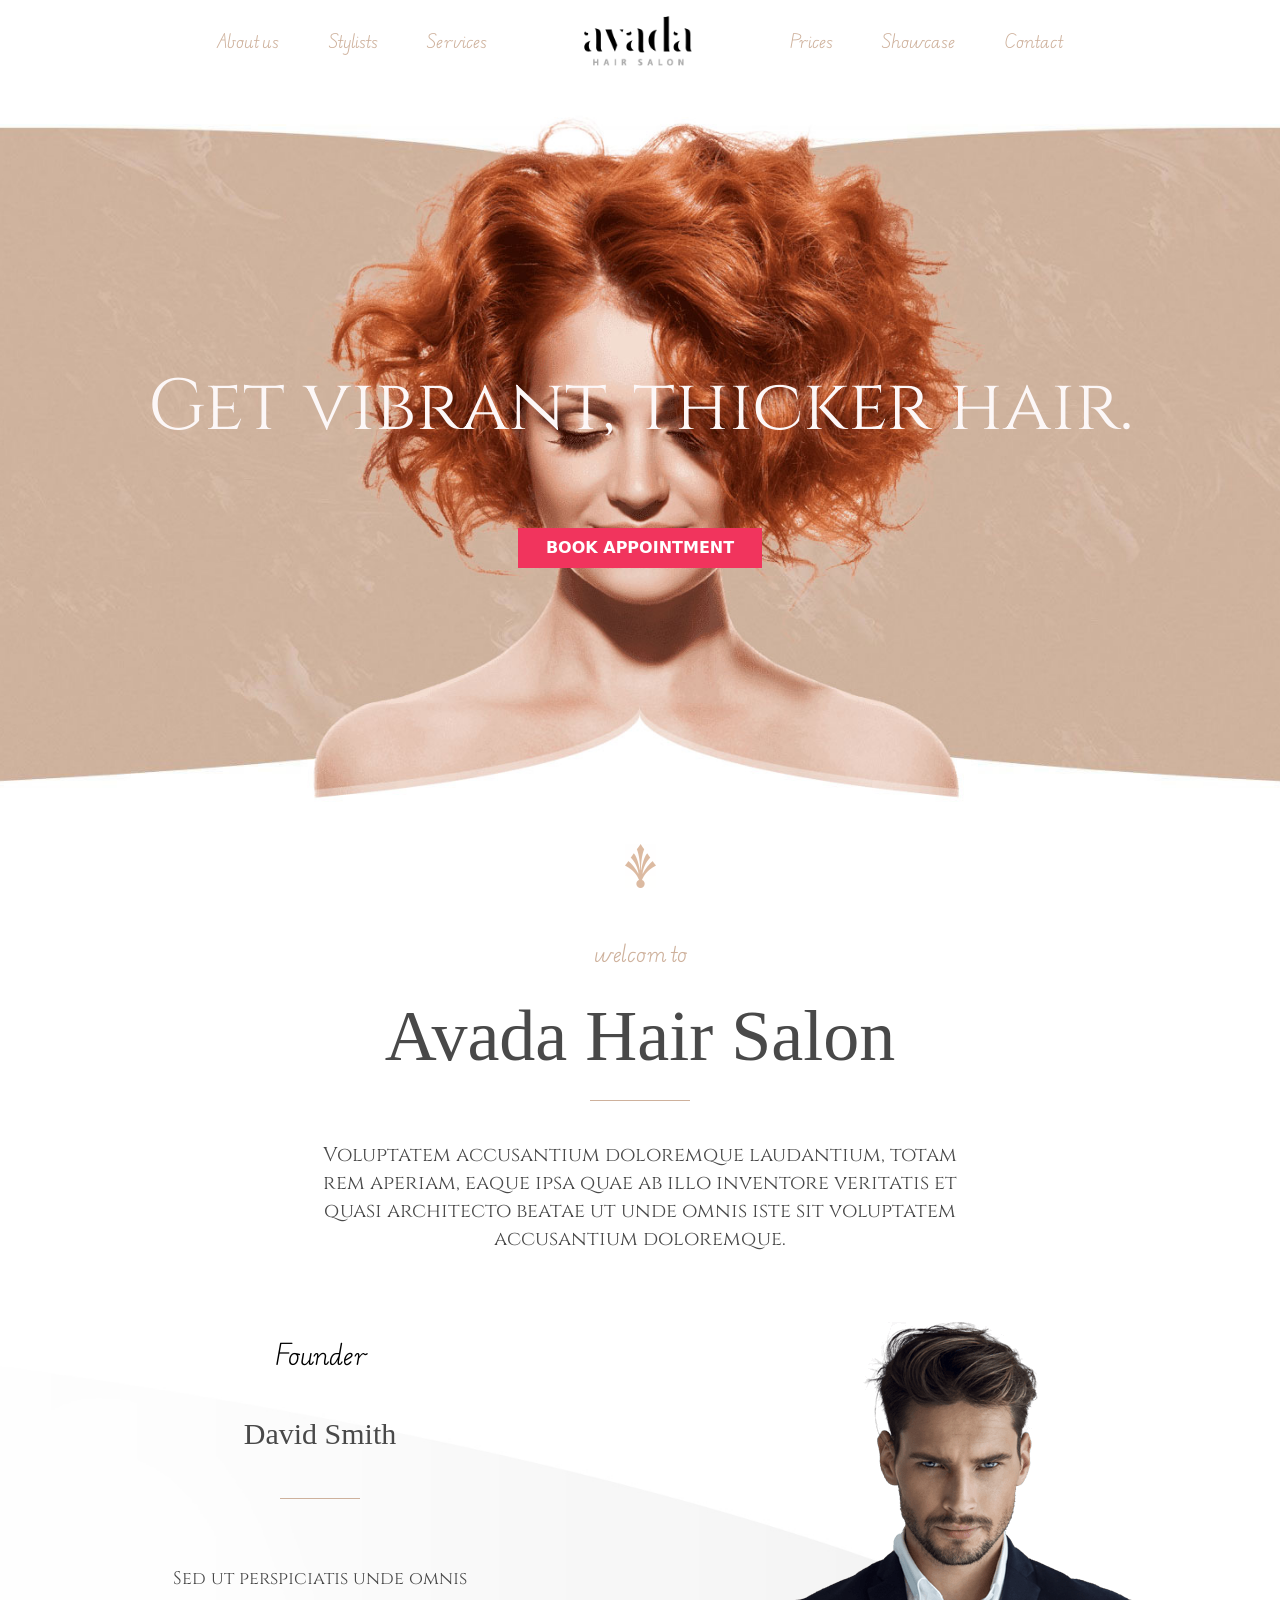
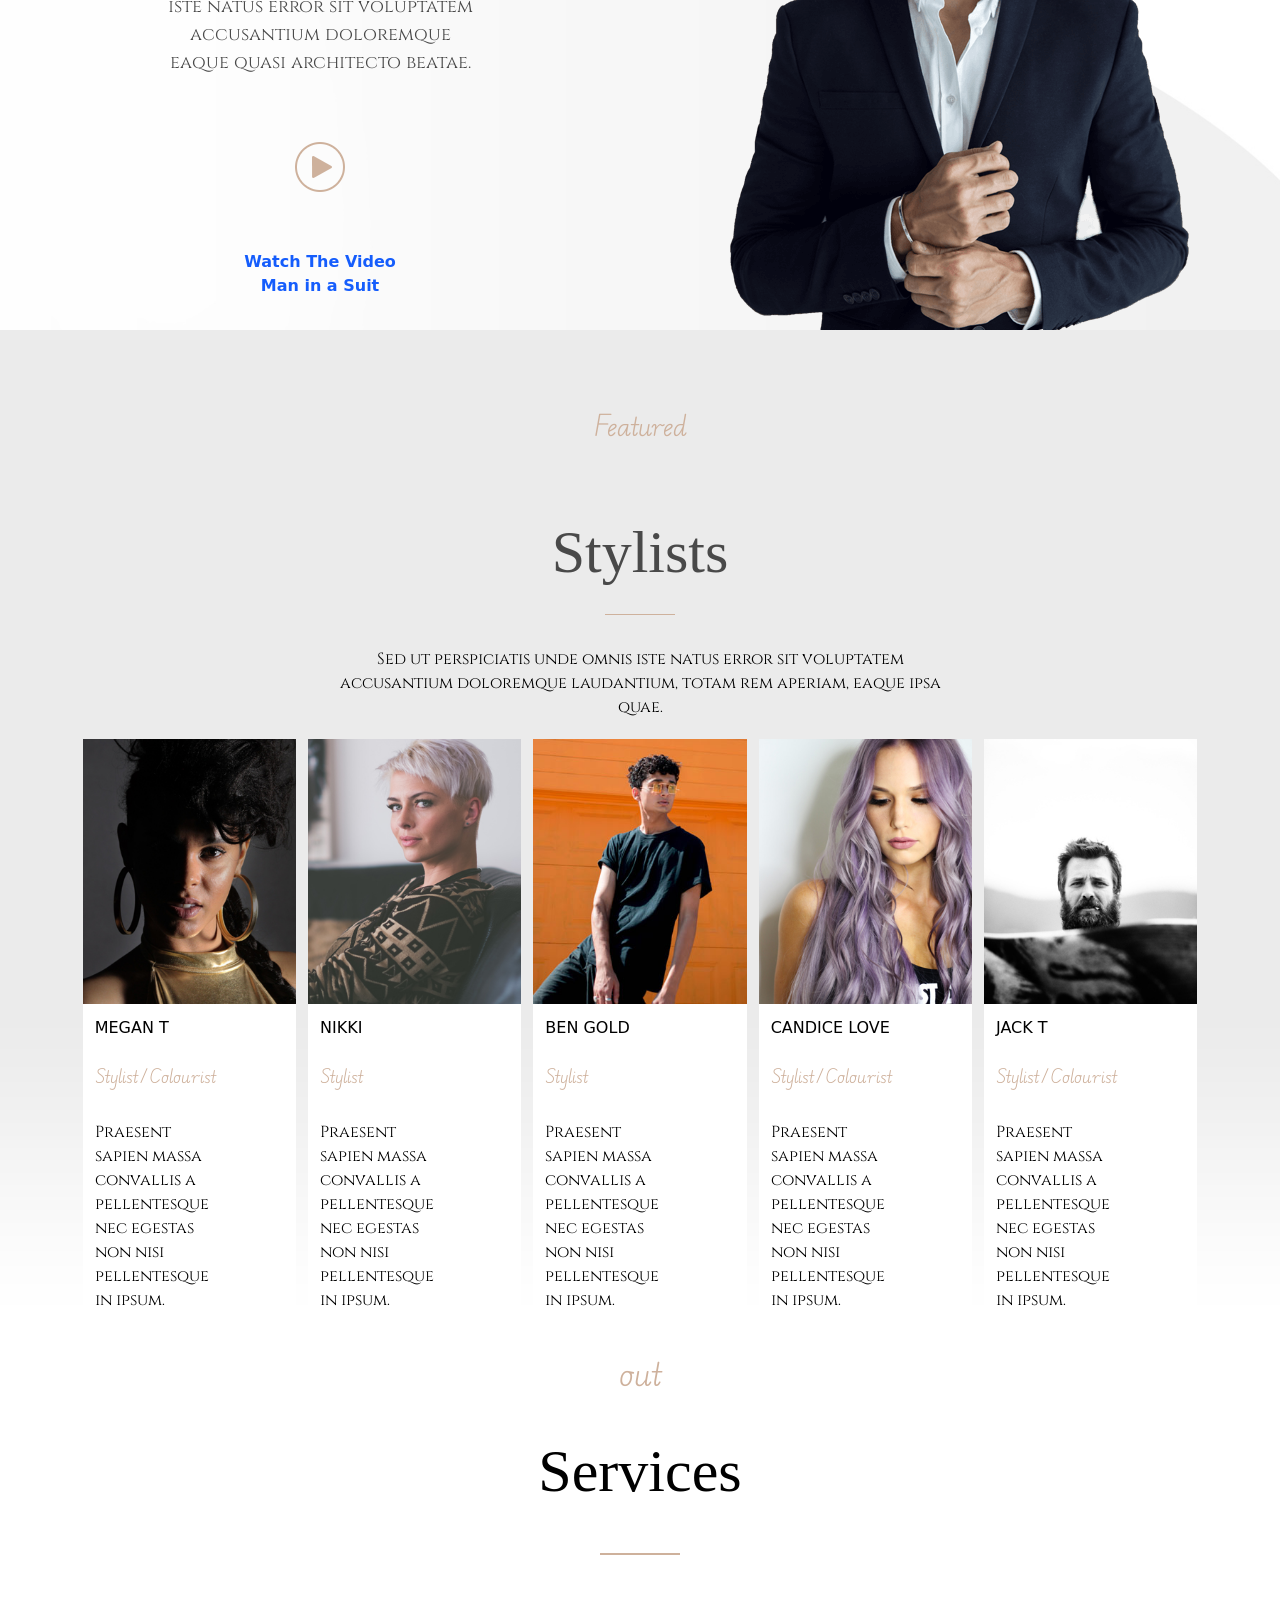
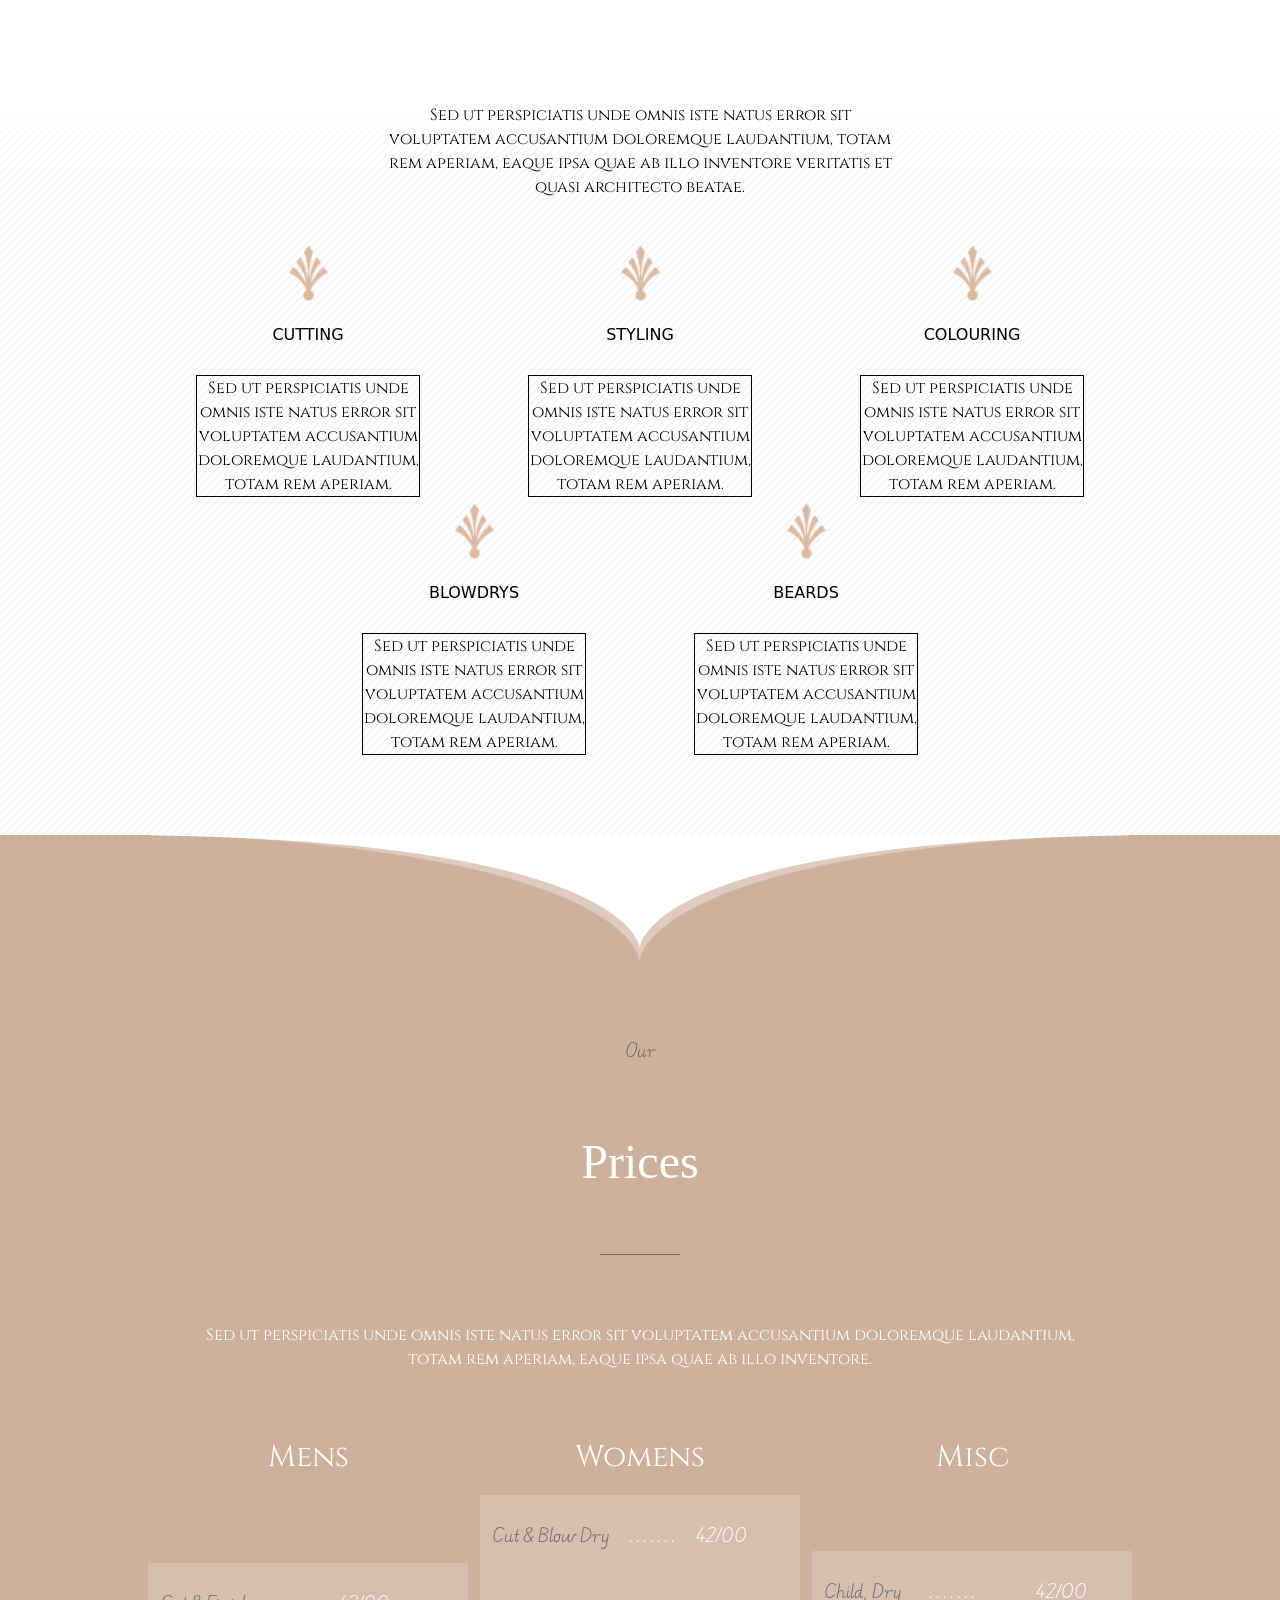
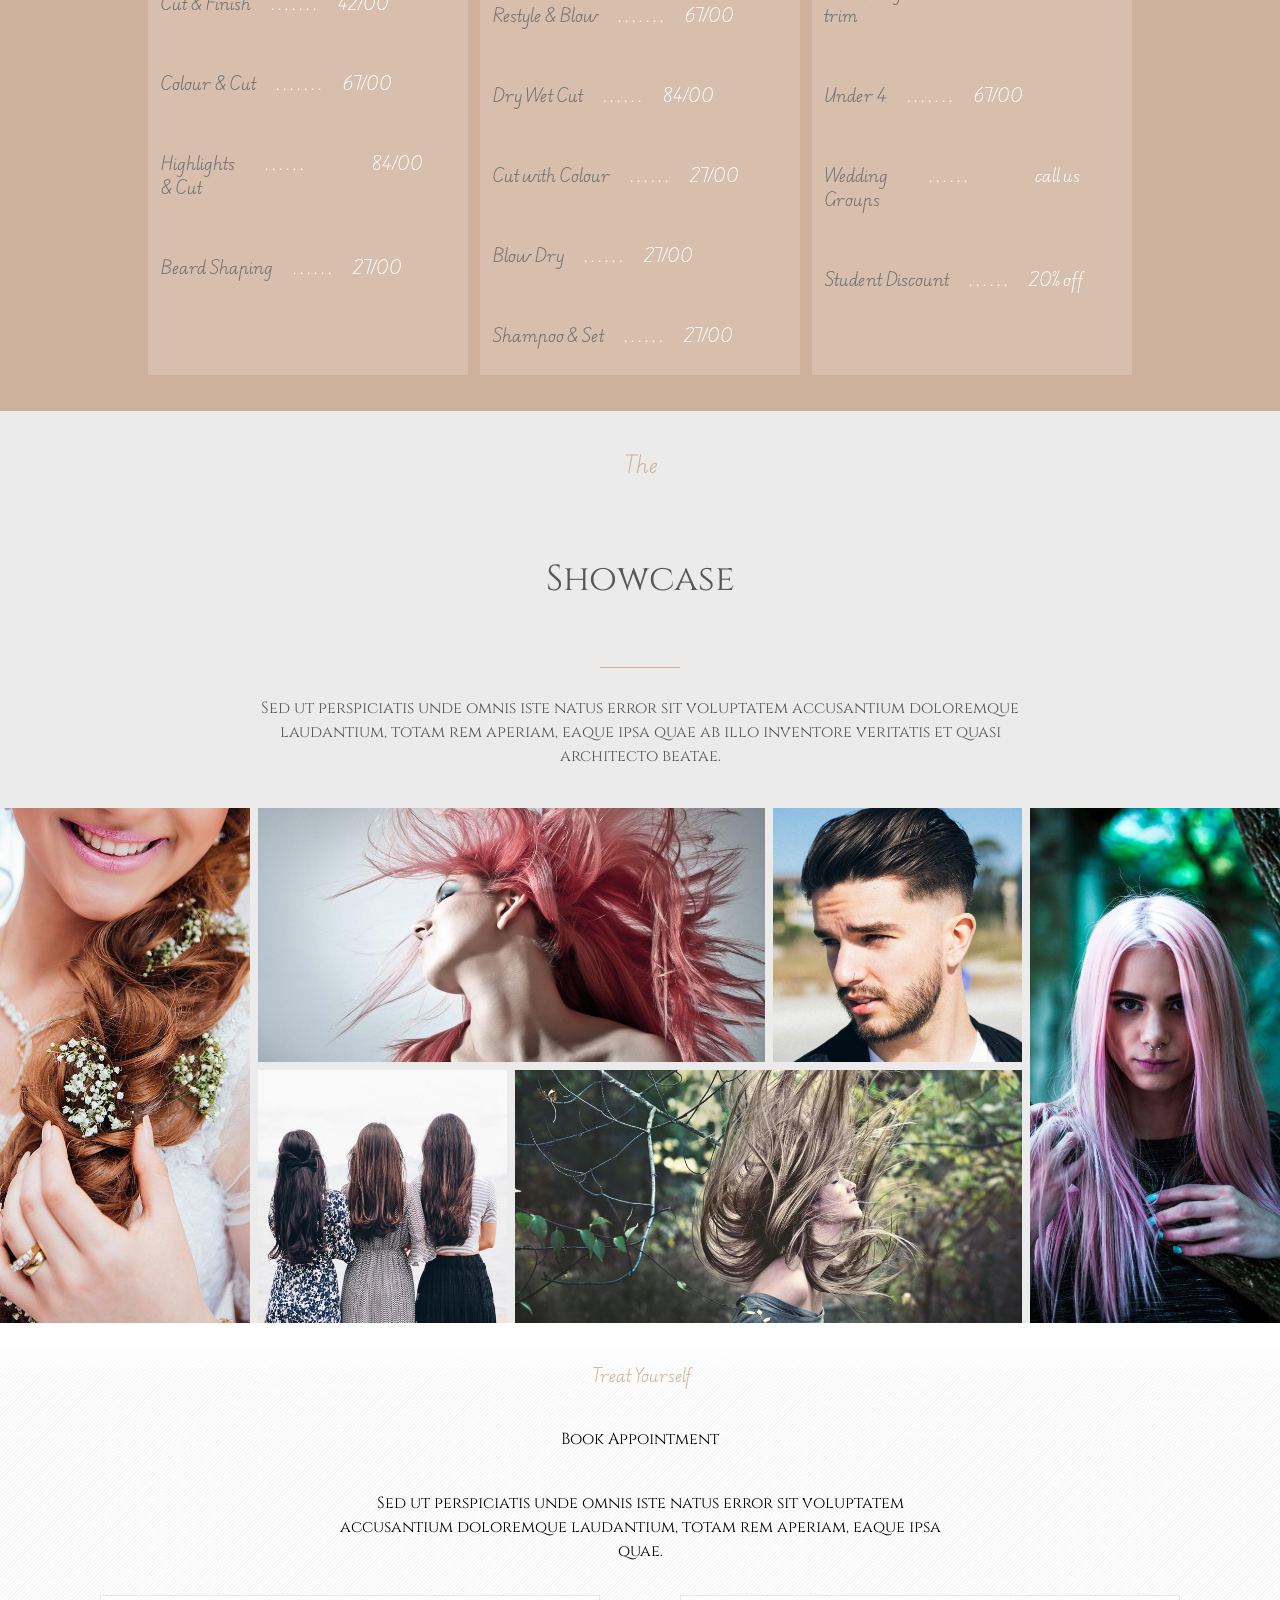
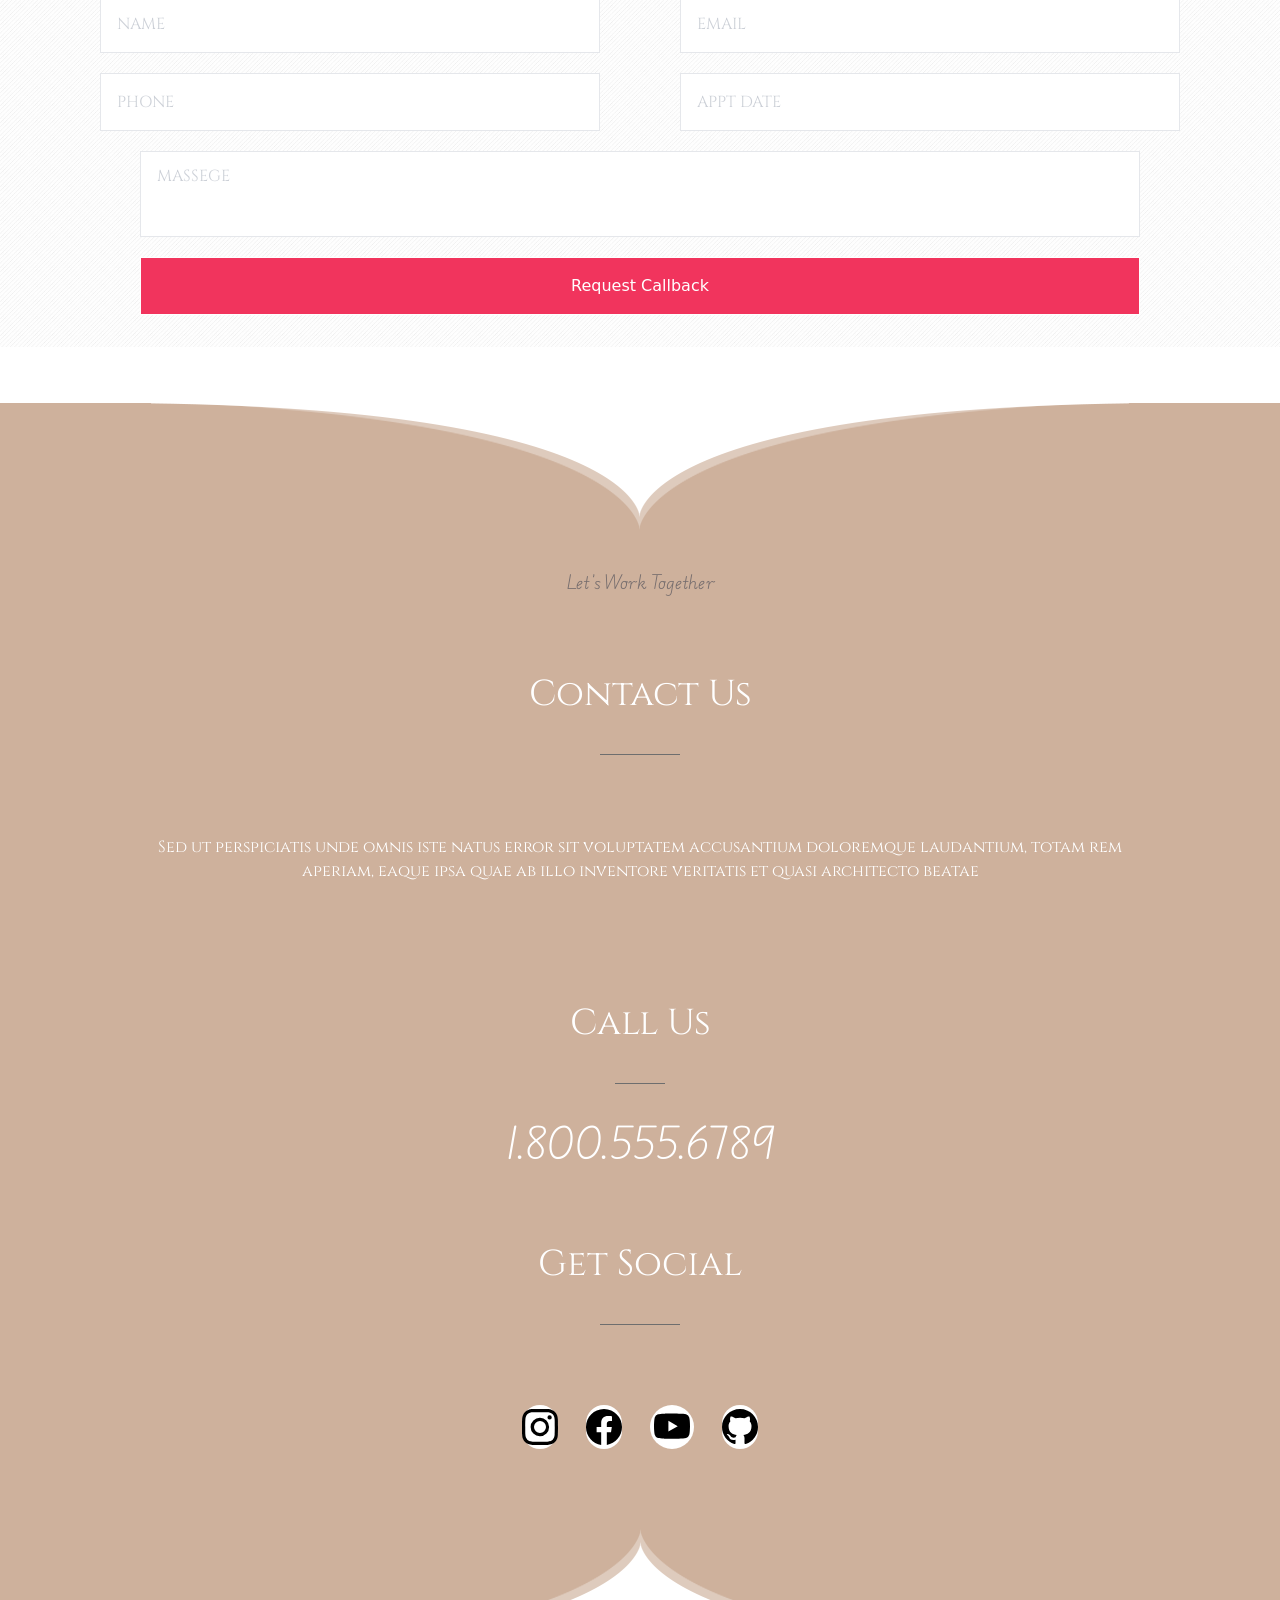
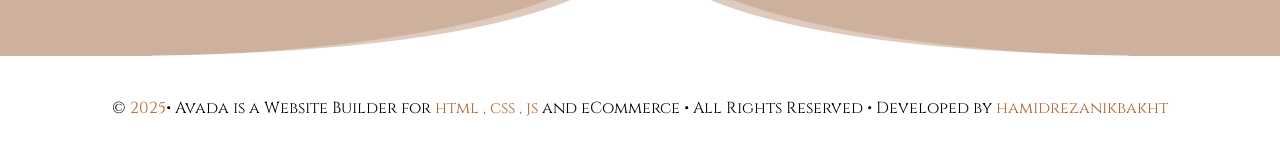
==== commit c5f3ec30: "ویرایش در index.html" ====
--- a/index.html
+++ b/index.html
@@ -89,11 +89,11 @@
         </section>
         <section class="w-full flex-wrap flex justify-center gap-y-3   *:w-[80%] *: *:flex *:justify-center *:flex-wrap lg:gap-3 pb-20 " style="background-image: url(src/img/services-bg3_26-e1518615760726.jpg);">
             <div class="w-full flex justify-center py-10"><p class="font-[Iran] text-center w-[60%] lg:w-[50%]">Sed ut perspiciatis unde omnis iste natus error sit voluptatem accusantium doloremque laudantium, totam rem aperiam, eaque ipsa quae ab illo inventore veritatis et quasi architecto beatae.</p></div>
-            <div class="text-center lg:w-1/4"><figure class="w-full flex justify-center flex-wrap"><img class="scale-125 " src="src/img/intro-icon_03.png" alt=""> <figcaption class="w-full  py-7 text-center">CUTTING</figcaption></figure><p class="w-[60%]  font-[Iran]  md:w-[70%]">Sed ut perspiciatis unde omnis iste natus error sit voluptatem accusantium doloremque laudantium, totam rem aperiam.</p></div>
-            <div class="text-center lg:w-1/4"><figure class="w-full flex justify-center flex-wrap"><img class="scale-125 " src="src/img/intro-icon_03.png" alt=""> <figcaption class="w-full  py-7 text-center">STYLING</figcaption></figure><p class="w-[60%]  font-[Iran]  md:w-[70%]">Sed ut perspiciatis unde omnis iste natus error sit voluptatem accusantium doloremque laudantium, totam rem aperiam.</p></div>
-            <div class="text-center lg:w-1/4"><figure class="w-full flex justify-center flex-wrap"><img class="scale-125 " src="src/img/intro-icon_03.png" alt=""> <figcaption class="w-full  py-7 text-center">COLOURING</figcaption></figure><p class="w-[60%]  font-[Iran]  md:w-[70%]">Sed ut perspiciatis unde omnis iste natus error sit voluptatem accusantium doloremque laudantium, totam rem aperiam.</p></div>
-            <div class="text-center lg:w-1/4"><figure class="w-full flex justify-center flex-wrap"><img class="scale-125 " src="src/img/intro-icon_03.png" alt=""> <figcaption class="w-full  py-7 text-center">BLOWDRYS</figcaption></figure><p class="w-[60%]  font-[Iran]  md:w-[70%]">Sed ut perspiciatis unde omnis iste natus error sit voluptatem accusantium doloremque laudantium, totam rem aperiam.</p></div>
-            <div class="text-center lg:w-1/4"><figure class="w-full flex justify-center flex-wrap"><img class="scale-125 " src="src/img/intro-icon_03.png" alt=""> <figcaption class="w-full  py-7 text-center">BEARDS</figcaption></figure><p class="w-[60%]  font-[Iran]  md:w-[70%]">Sed ut perspiciatis unde omnis iste natus error sit voluptatem accusantium doloremque laudantium, totam rem aperiam.</p></div>
+            <div class="text-center w-full flex justify-center lg:w-1/4"><figure class="w-full flex justify-center flex-wrap"><img class="scale-125 " src="src/img/intro-icon_03.png" alt=""> <figcaption class="w-full  py-7 text-center">CUTTING</figcaption></figure><p class="w-[60%] border font-[Iran]  md:w-[70%]">Sed ut perspiciatis unde omnis iste natus error sit voluptatem accusantium doloremque laudantium, totam rem aperiam.</p></div>
+            <div class="text-center w-full flex justify-center lg:w-1/4"><figure class="w-full flex justify-center flex-wrap"><img class="scale-125 " src="src/img/intro-icon_03.png" alt=""> <figcaption class="w-full  py-7 text-center">STYLING</figcaption></figure><p class="w-[60%]  border font-[Iran]  md:w-[70%]">Sed ut perspiciatis unde omnis iste natus error sit voluptatem accusantium doloremque laudantium, totam rem aperiam.</p></div>
+            <div class="text-center w-full flex justify-center lg:w-1/4"><figure class="w-full flex justify-center flex-wrap"><img class="scale-125 " src="src/img/intro-icon_03.png" alt=""> <figcaption class="w-full  py-7 text-center">COLOURING</figcaption></figure><p class="w-[60%] border font-[Iran]  md:w-[70%]">Sed ut perspiciatis unde omnis iste natus error sit voluptatem accusantium doloremque laudantium, totam rem aperiam.</p></div>
+            <div class="text-center w-full flex justify-center lg:w-1/4"><figure class="w-full flex justify-center flex-wrap"><img class="scale-125 " src="src/img/intro-icon_03.png" alt=""> <figcaption class="w-full  py-7 text-center">BLOWDRYS</figcaption></figure><p class="w-[60%] border font-[Iran]  md:w-[70%]">Sed ut perspiciatis unde omnis iste natus error sit voluptatem accusantium doloremque laudantium, totam rem aperiam.</p></div>
+            <div class="text-center w-full flex justify-center lg:w-1/4"><figure class="w-full flex justify-center flex-wrap"><img class="scale-125 " src="src/img/intro-icon_03.png" alt=""> <figcaption class="w-full  py-7 text-center">BEARDS</figcaption></figure><p class="w-[60%] border font-[Iran]  md:w-[70%]">Sed ut perspiciatis unde omnis iste natus error sit voluptatem accusantium doloremque laudantium, totam rem aperiam.</p></div>
         </section>
         <section id="v" class="w-full flex-wrap flex justify-center bg-[#ceb19c] gap-3">
                 <figure class="w-full flex justify-center"><img class="-scale-100" src="src/img/footer-curve.png" alt=""> </figure>            
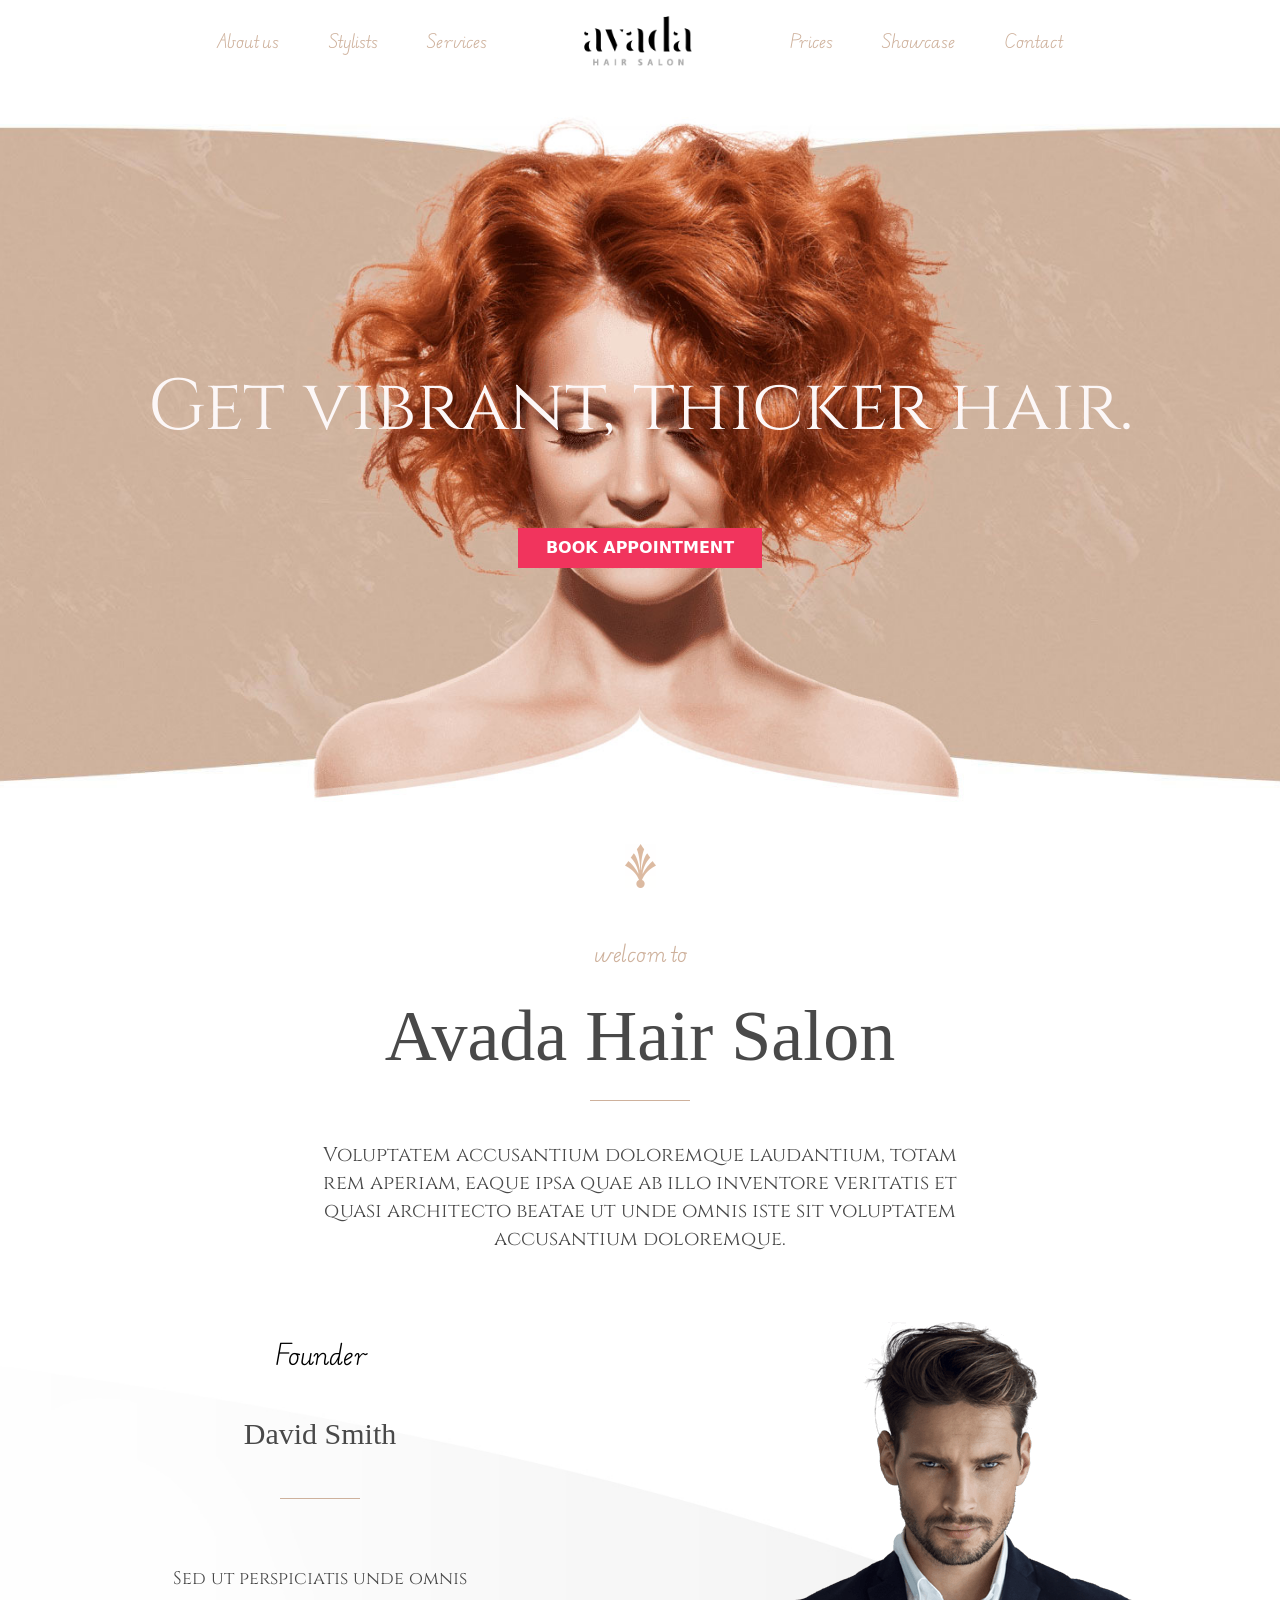
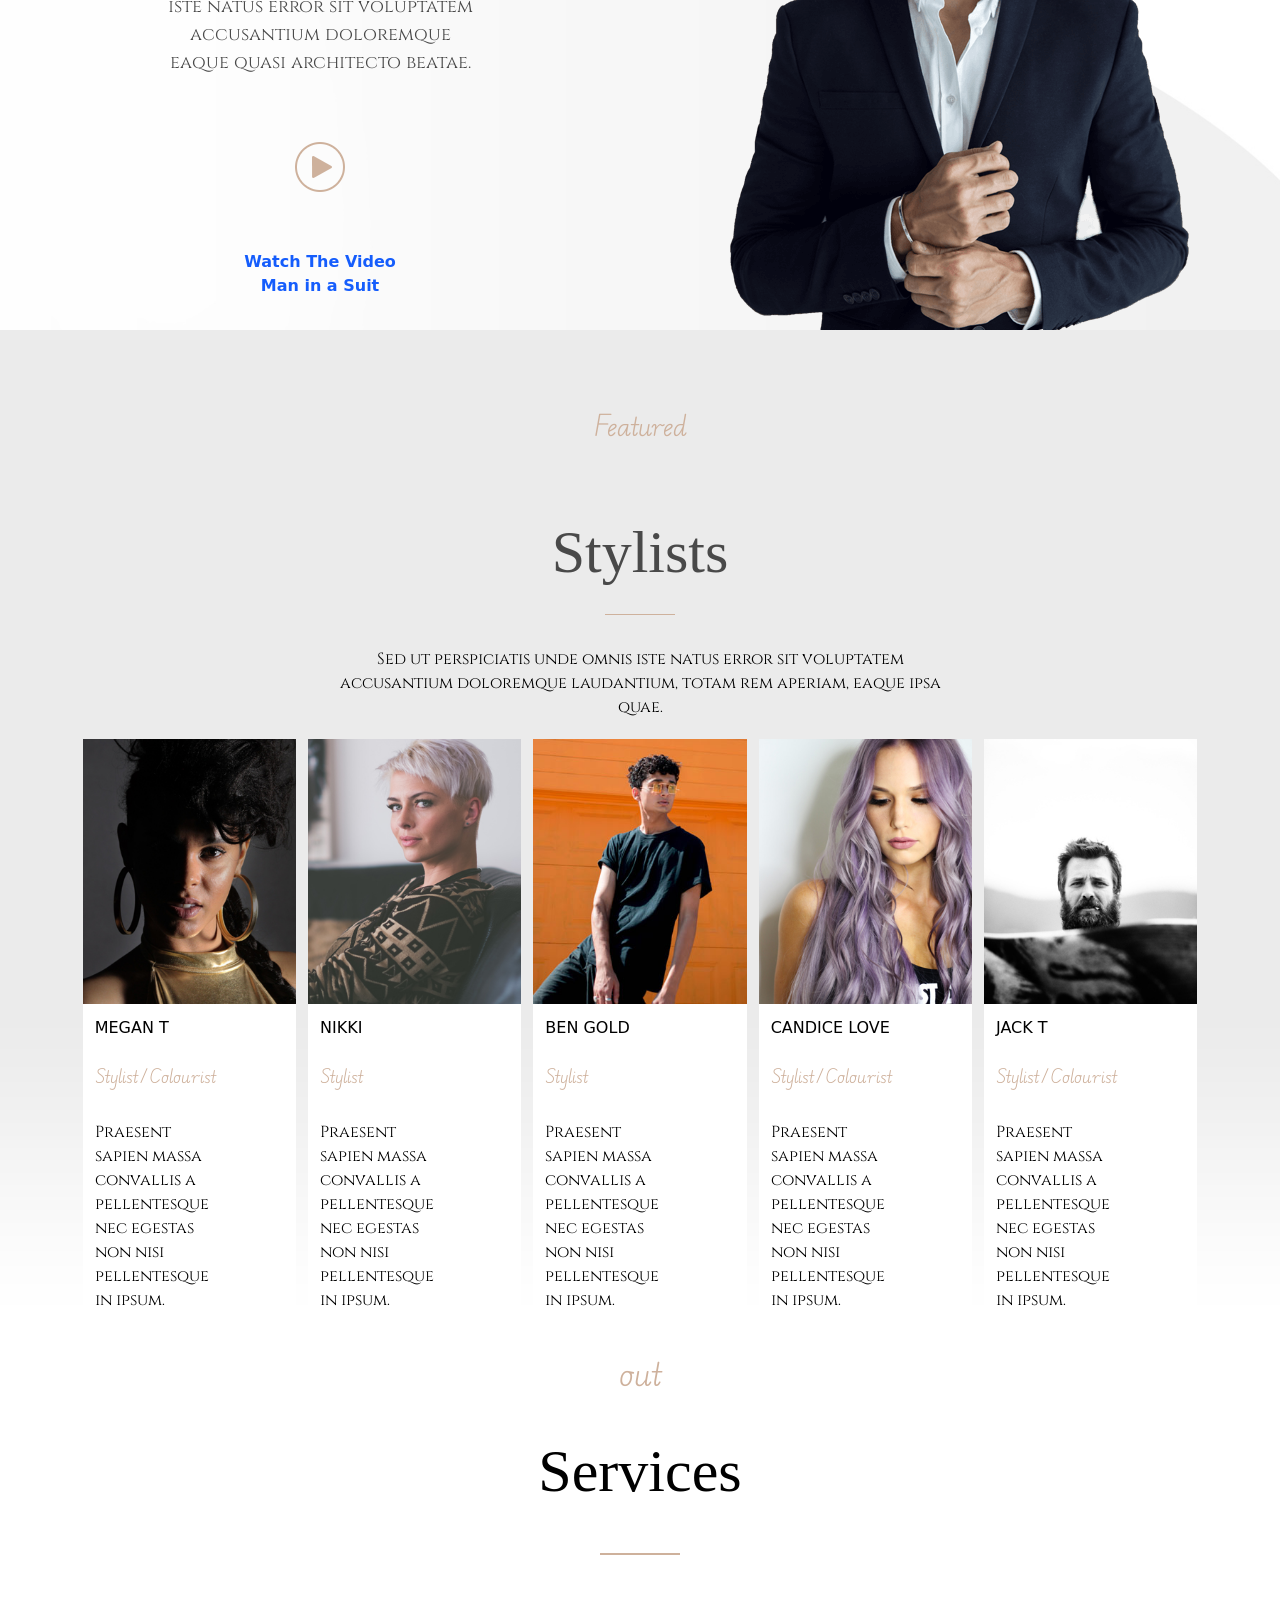
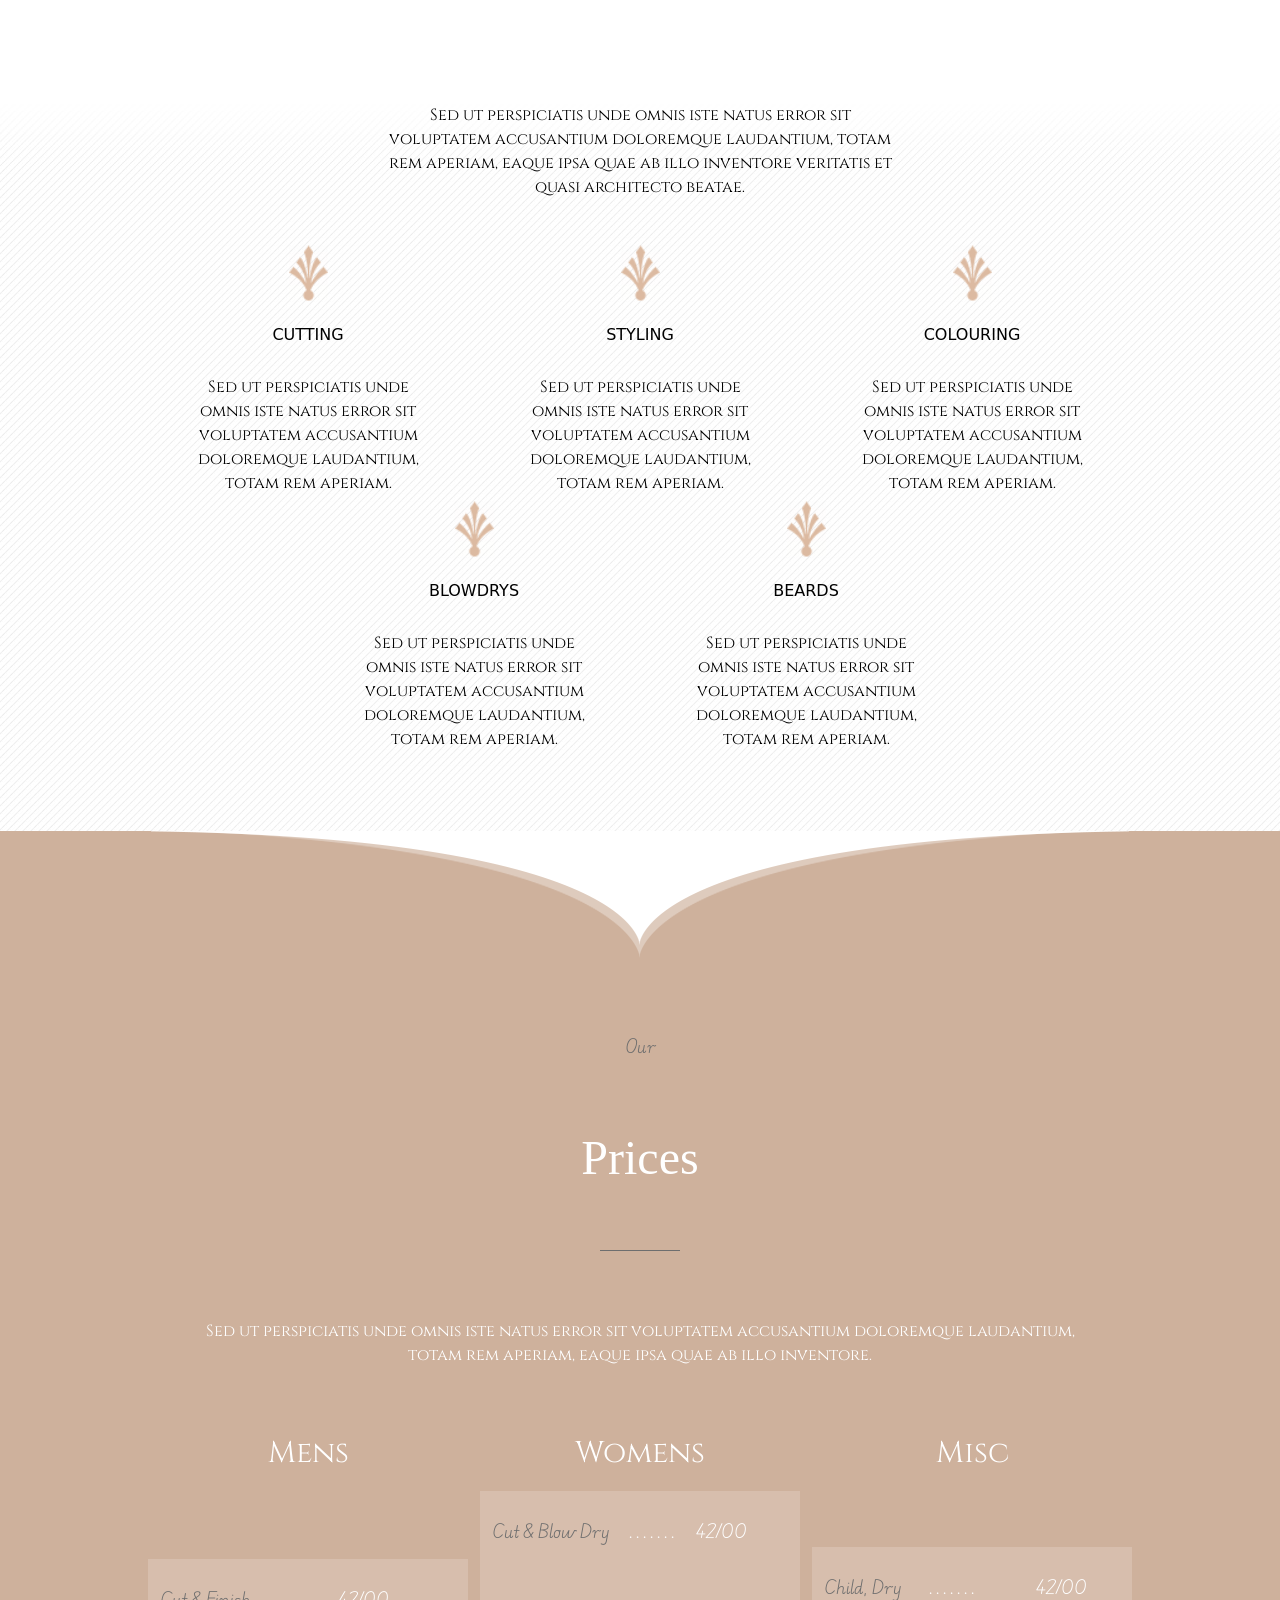
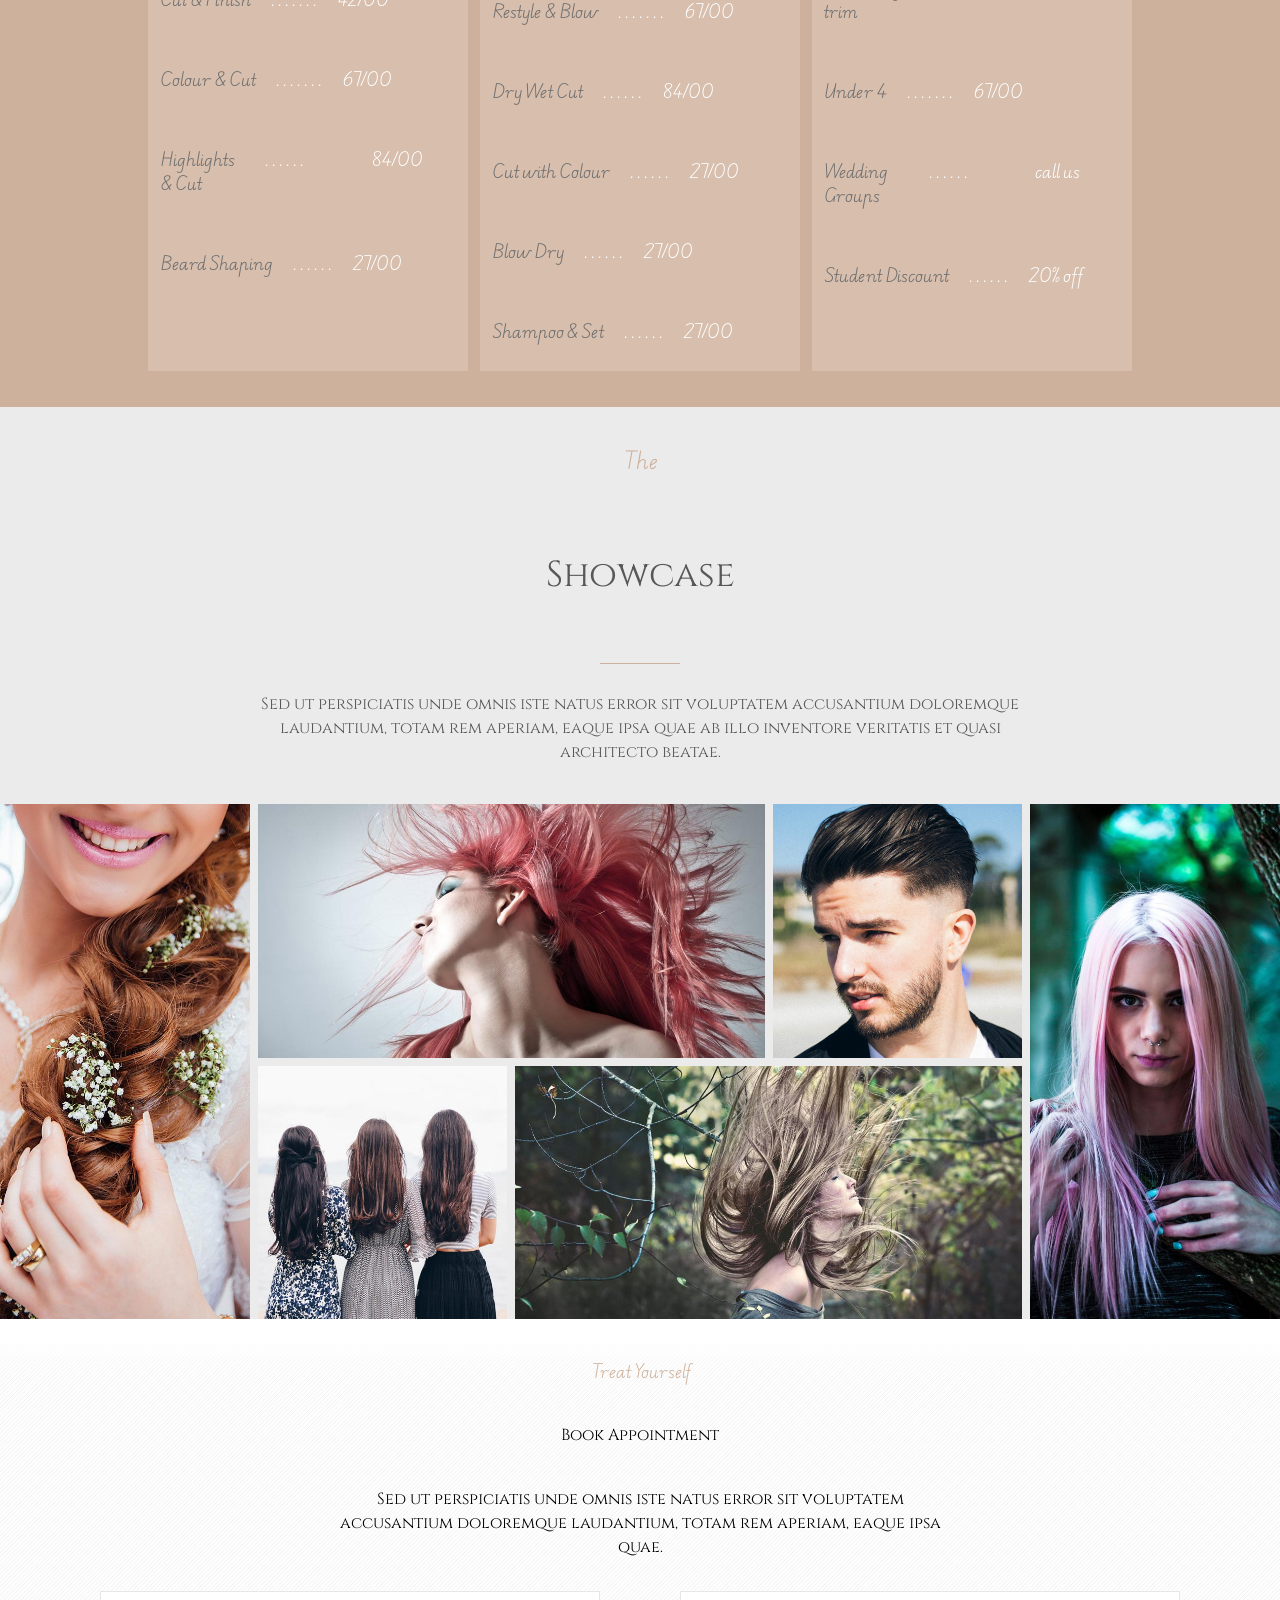
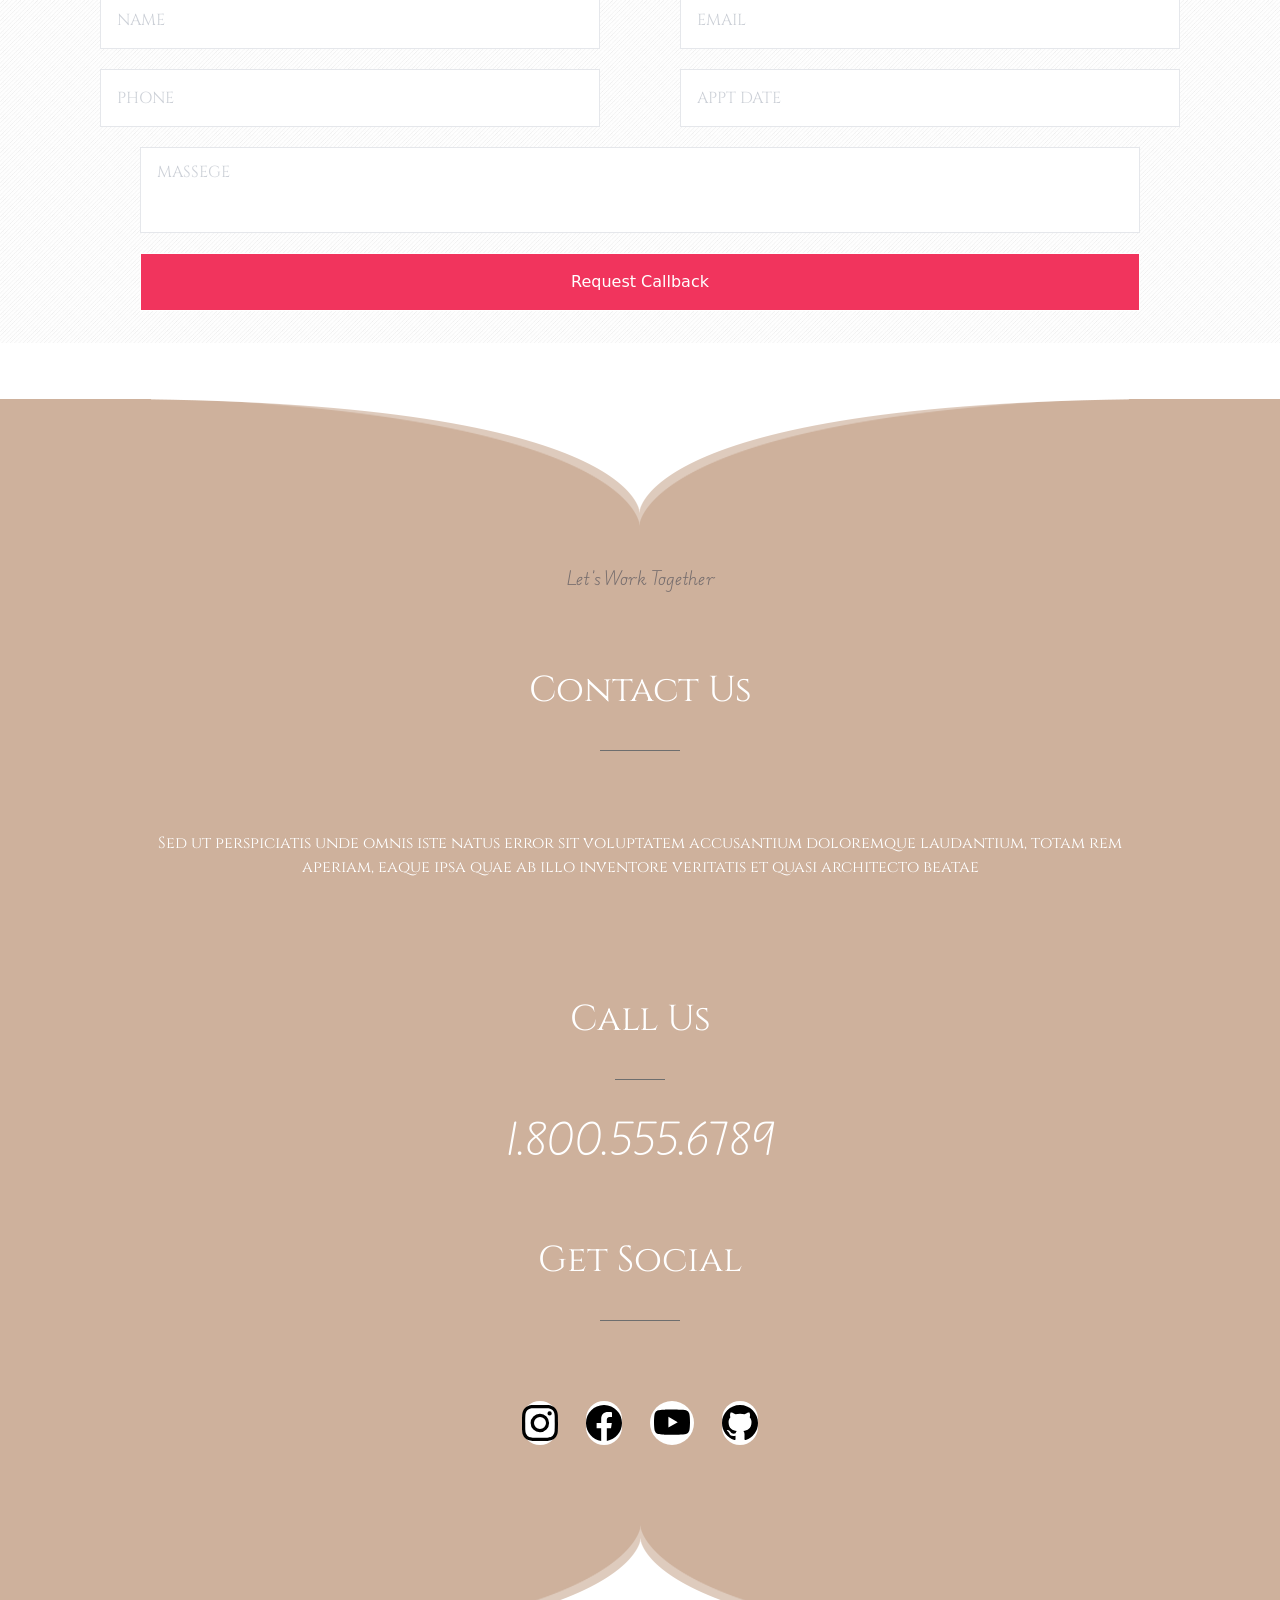
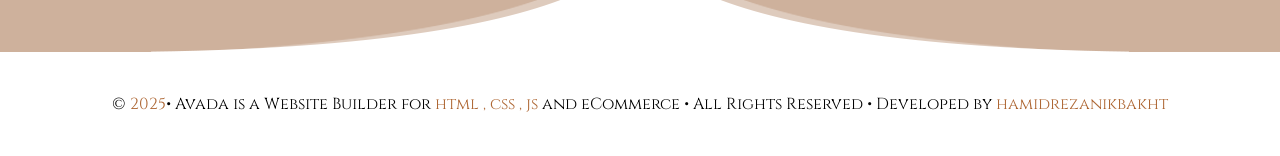
==== commit f208cb58: "توضیح درباره تغییرات" ====
--- a/index.html
+++ b/index.html
@@ -89,11 +89,11 @@
         </section>
         <section class="w-full flex-wrap flex justify-center gap-y-3   *:w-[80%] *: *:flex *:justify-center *:flex-wrap lg:gap-3 pb-20 " style="background-image: url(src/img/services-bg3_26-e1518615760726.jpg);">
             <div class="w-full flex justify-center py-10"><p class="font-[Iran] text-center w-[60%] lg:w-[50%]">Sed ut perspiciatis unde omnis iste natus error sit voluptatem accusantium doloremque laudantium, totam rem aperiam, eaque ipsa quae ab illo inventore veritatis et quasi architecto beatae.</p></div>
-            <div class="text-center w-full flex justify-center lg:w-1/4"><figure class="w-full flex justify-center flex-wrap"><img class="scale-125 " src="src/img/intro-icon_03.png" alt=""> <figcaption class="w-full  py-7 text-center">CUTTING</figcaption></figure><p class="w-[60%] border font-[Iran]  md:w-[70%]">Sed ut perspiciatis unde omnis iste natus error sit voluptatem accusantium doloremque laudantium, totam rem aperiam.</p></div>
-            <div class="text-center w-full flex justify-center lg:w-1/4"><figure class="w-full flex justify-center flex-wrap"><img class="scale-125 " src="src/img/intro-icon_03.png" alt=""> <figcaption class="w-full  py-7 text-center">STYLING</figcaption></figure><p class="w-[60%]  border font-[Iran]  md:w-[70%]">Sed ut perspiciatis unde omnis iste natus error sit voluptatem accusantium doloremque laudantium, totam rem aperiam.</p></div>
-            <div class="text-center w-full flex justify-center lg:w-1/4"><figure class="w-full flex justify-center flex-wrap"><img class="scale-125 " src="src/img/intro-icon_03.png" alt=""> <figcaption class="w-full  py-7 text-center">COLOURING</figcaption></figure><p class="w-[60%] border font-[Iran]  md:w-[70%]">Sed ut perspiciatis unde omnis iste natus error sit voluptatem accusantium doloremque laudantium, totam rem aperiam.</p></div>
-            <div class="text-center w-full flex justify-center lg:w-1/4"><figure class="w-full flex justify-center flex-wrap"><img class="scale-125 " src="src/img/intro-icon_03.png" alt=""> <figcaption class="w-full  py-7 text-center">BLOWDRYS</figcaption></figure><p class="w-[60%] border font-[Iran]  md:w-[70%]">Sed ut perspiciatis unde omnis iste natus error sit voluptatem accusantium doloremque laudantium, totam rem aperiam.</p></div>
-            <div class="text-center w-full flex justify-center lg:w-1/4"><figure class="w-full flex justify-center flex-wrap"><img class="scale-125 " src="src/img/intro-icon_03.png" alt=""> <figcaption class="w-full  py-7 text-center">BEARDS</figcaption></figure><p class="w-[60%] border font-[Iran]  md:w-[70%]">Sed ut perspiciatis unde omnis iste natus error sit voluptatem accusantium doloremque laudantium, totam rem aperiam.</p></div>
+            <div class="text-center flex justify-center lg:w-1/4"><figure class="w-full flex justify-center flex-wrap"><img class="scale-125 " src="src/img/intro-icon_03.png" alt=""> <figcaption class="w-full  py-7 text-center">CUTTING</figcaption></figure><p class="w-[60%] flex justify-center font-[Iran]  md:w-[70%]">Sed ut perspiciatis unde omnis iste natus error sit voluptatem accusantium doloremque laudantium, totam rem aperiam.</p></div>
+            <div class="text-center flex justify-center lg:w-1/4"><figure class="w-full flex justify-center flex-wrap"><img class="scale-125 " src="src/img/intro-icon_03.png" alt=""> <figcaption class="w-full  py-7 text-center">STYLING</figcaption></figure><p class="w-[60%] flex justify-center  font-[Iran]  md:w-[70%]">Sed ut perspiciatis unde omnis iste natus error sit voluptatem accusantium doloremque laudantium, totam rem aperiam.</p></div>
+            <div class="text-center flex justify-center lg:w-1/4"><figure class="w-full flex justify-center flex-wrap"><img class="scale-125 " src="src/img/intro-icon_03.png" alt=""> <figcaption class="w-full  py-7 text-center">COLOURING</figcaption></figure><p class="w-[60%] flex justify-center font-[Iran]  md:w-[70%]">Sed ut perspiciatis unde omnis iste natus error sit voluptatem accusantium doloremque laudantium, totam rem aperiam.</p></div>
+            <div class="text-center flex justify-center lg:w-1/4"><figure class="w-full flex justify-center flex-wrap"><img class="scale-125 " src="src/img/intro-icon_03.png" alt=""> <figcaption class="w-full  py-7 text-center">BLOWDRYS</figcaption></figure><p class="w-[60%] flex justify-center font-[Iran]  md:w-[70%]">Sed ut perspiciatis unde omnis iste natus error sit voluptatem accusantium doloremque laudantium, totam rem aperiam.</p></div>
+            <div class="text-center flex justify-center lg:w-1/4"><figure class="w-full flex justify-center flex-wrap"><img class="scale-125 " src="src/img/intro-icon_03.png" alt=""> <figcaption class="w-full  py-7 text-center">BEARDS</figcaption></figure><p class="w-[60%] flex justify-center font-[Iran]  md:w-[70%]">Sed ut perspiciatis unde omnis iste natus error sit voluptatem accusantium doloremque laudantium, totam rem aperiam.</p></div>
         </section>
         <section id="v" class="w-full flex-wrap flex justify-center bg-[#ceb19c] gap-3">
                 <figure class="w-full flex justify-center"><img class="-scale-100" src="src/img/footer-curve.png" alt=""> </figure>            
